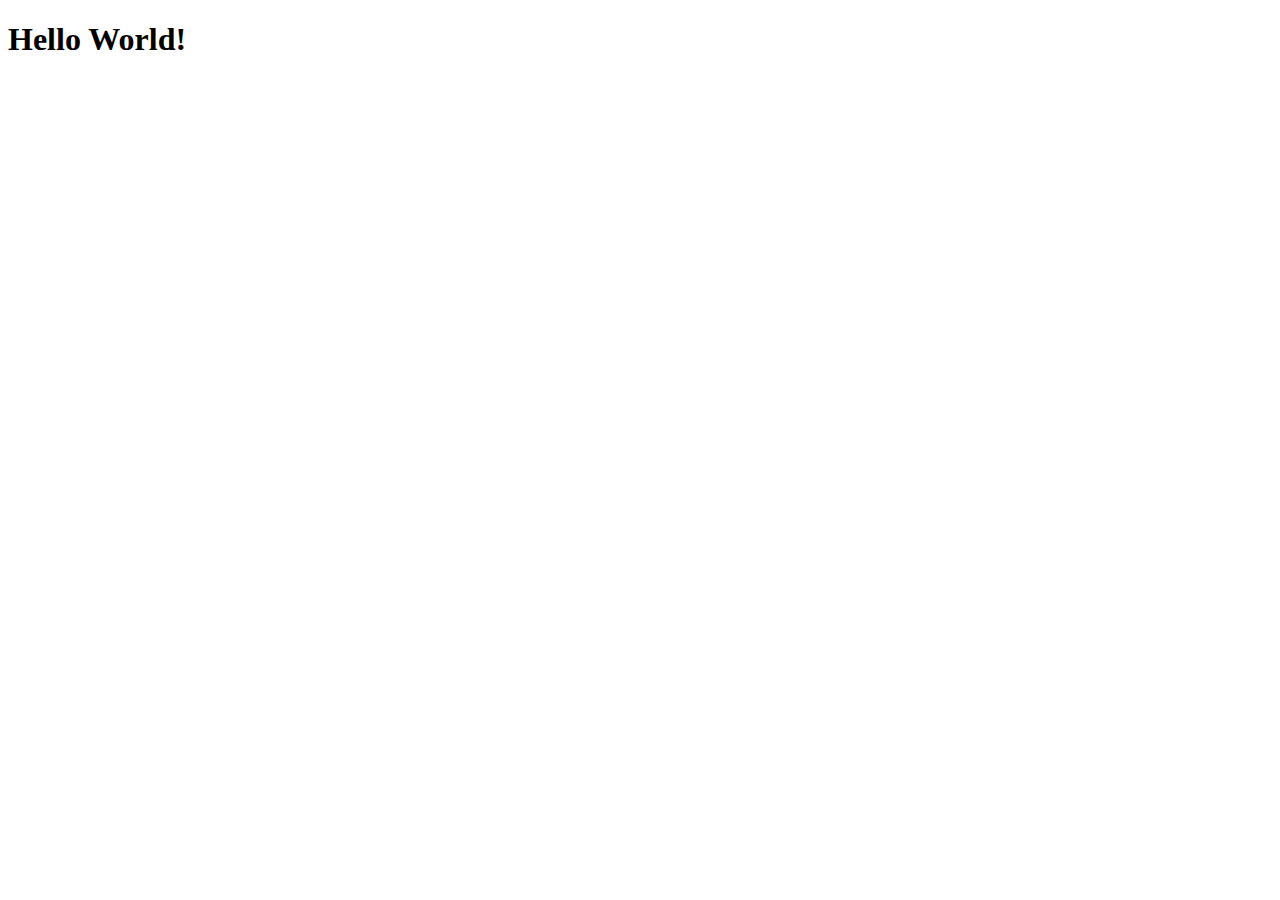
==== ProyectoAppWeb/src/main/webapp/index.html @ 1d33243a "Creación Proyecto Web" ====
<!DOCTYPE html>
<html>
    <head>
        <title>Start Page</title>
        <meta http-equiv="Content-Type" content="text/html; charset=UTF-8">
    </head>
    <body>
        <h1>Hello World!</h1>
    </body>
</html>
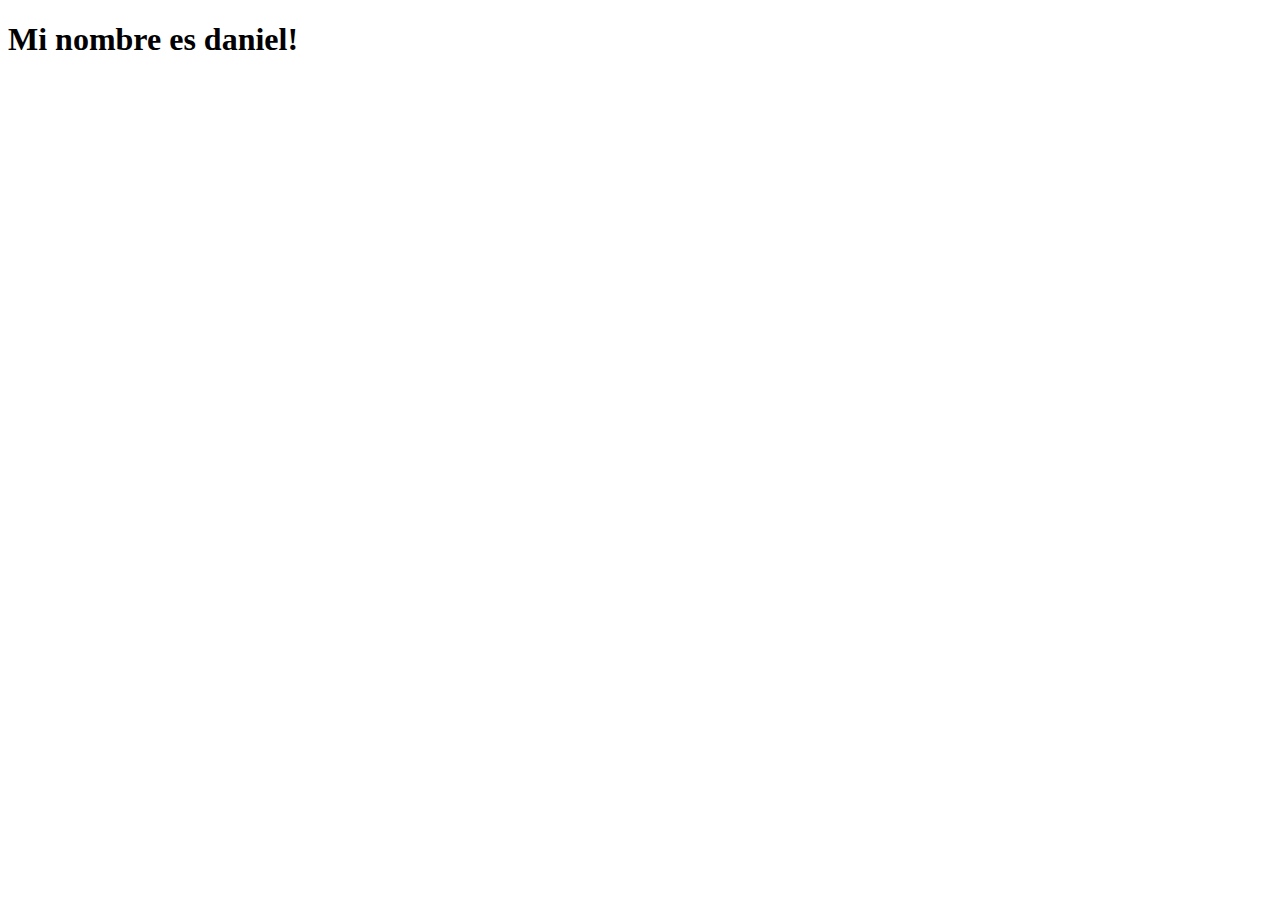
==== commit 730aa54c: "Ajustes" ====
--- a/ProyectoAppWeb/src/main/webapp/index.html
+++ b/ProyectoAppWeb/src/main/webapp/index.html
@@ -5,6 +5,6 @@
         <meta http-equiv="Content-Type" content="text/html; charset=UTF-8">
     </head>
     <body>
-        <h1>Hello World!</h1>
+        <h1>Mi nombre es daniel!</h1>
     </body>
 </html>
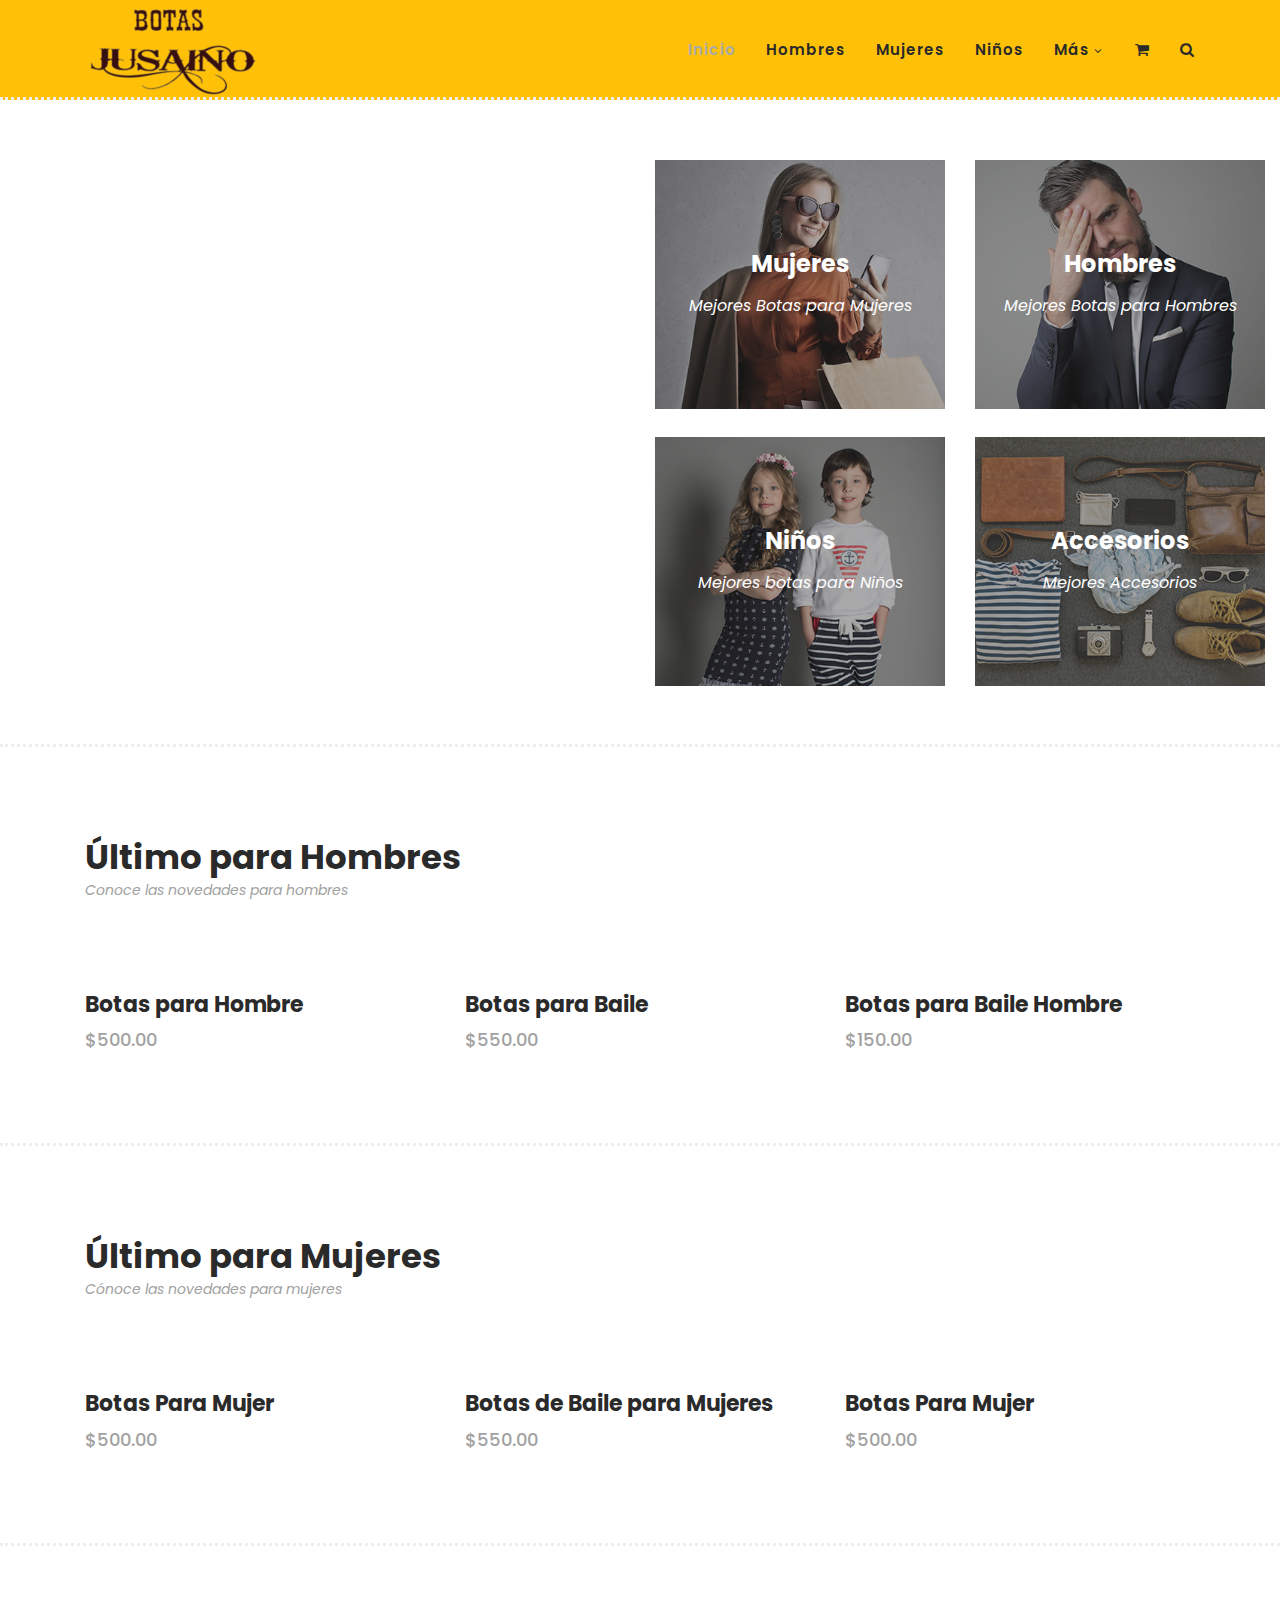
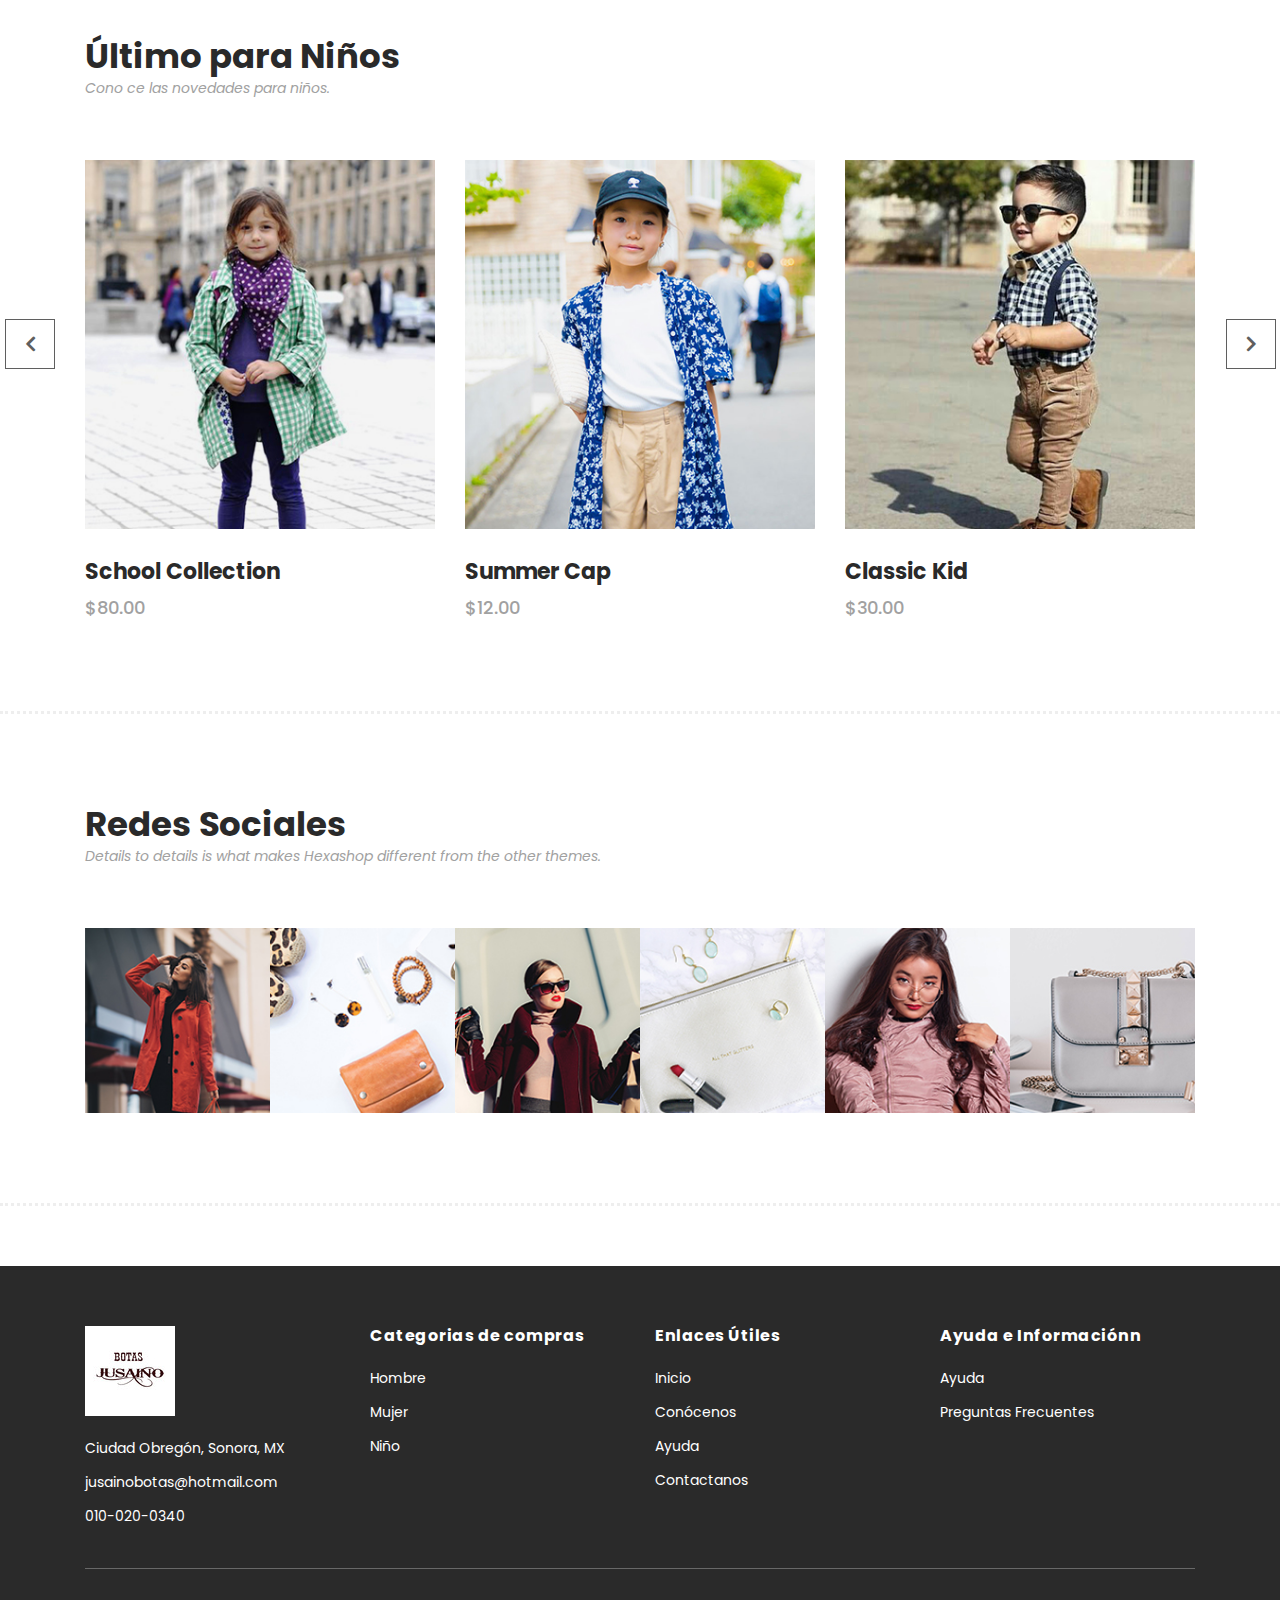
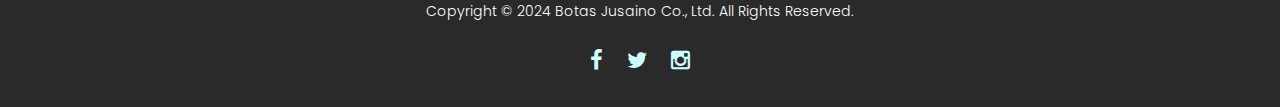
==== commit aca68183: "ajustes" ====
--- a/ProyectoAppWeb/src/main/webapp/index.html
+++ b/ProyectoAppWeb/src/main/webapp/index.html
@@ -1,10 +1,733 @@
 <!DOCTYPE html>
-<html>
-    <head>
-        <title>Start Page</title>
-        <meta http-equiv="Content-Type" content="text/html; charset=UTF-8">
+<html lang="es">
+
+  <head>
+
+    <meta charset="utf-8">
+    <meta name="viewport" content="width=device-width, initial-scale=1, shrink-to-fit=no">
+    <meta name="description" content="">
+    <meta name="author" content="">
+    <link href="https://fonts.googleapis.com/css?family=Poppins:100,200,300,400,500,600,700,800,900&display=swap" rel="stylesheet">
+
+    <title>Hexashop Ecommerce HTML CSS Template</title>
+
+
+    <!-- Additional CSS Files -->
+    <link rel="stylesheet" type="text/css" href="assets/css/bootstrap.min.css">
+
+    <link rel="stylesheet" type="text/css" href="assets/css/font-awesome.css">
+
+    <link rel="stylesheet" href="assets/css/templatemo-hexashop.css">
+
+    <link rel="stylesheet" href="assets/css/owl-carousel.css">
+
+    <link rel="stylesheet" href="assets/css/lightbox.css">
+<!--
+
+TemplateMo 571 Hexashop
+
+https://templatemo.com/tm-571-hexashop
+
+-->
     </head>
+    
     <body>
-        <h1>Mi nombre es daniel!</h1>
-    </body>
-</html>
+    
+    <!-- ***** Preloader Start ***** -->
+    <div id="preloader">
+        <div class="jumper">
+            <div></div>
+            <div></div>
+            <div></div>
+        </div>
+    </div>  
+    <!-- ***** Preloader End ***** -->
+    
+    
+    <!-- ***** Header Area Start ***** -->
+    <header class="header-area header-sticky bg-warning">
+        <div class="container">
+            <div class="row">
+                <div class="col-12">
+                    <nav class="main-nav">
+                        
+                        <!-- ***** Logo Start ***** -->
+                        <a href="index.html" class="logo">
+                            <img src="assets/images/logo BotasJusaino.png" alt=""/>
+                        </a>
+                        <!-- ***** Logo End ***** -->
+                        <!-- ***** Menu Start ***** -->
+                        <ul class="nav">
+                            <li class="scroll-to-section"><a href="#top" class="active">Inicio</a></li>
+                            <li class="scroll-to-section"><a href="#men">Hombres</a></li>
+                            <li class="scroll-to-section"><a href="#women">Mujeres</a></li>
+                            <li class="scroll-to-section"><a href="#kids">Niños</a></li>
+                            
+                            <li class="submenu">
+                                <a href="javascript:;">Más</a>
+                                <ul>
+                                    <li><a href="about.html">Conócenos</a></li>
+                                    <li><a href="products.html">Productos</a></li>
+                                    <!--<li><a href="single-product.html">Producto a Detalle</a></li>-->
+                                    <li><a href="contact.html">Contáctanos</a></li>
+                                </ul>
+                            </li>
+
+                            <!--
+                            <li class="submenu">
+                                <a href="javascript:;">Features</a>
+                                <ul>
+                                    <li><a href="#">Features Page 1</a></li>
+                                    <li><a href="#">Features Page 2</a></li>
+                                    <li><a href="#">Features Page 3</a></li>
+                                    <li><a rel="nofollow" href="https://templatemo.com/page/4" target="_blank">Template Page 4</a></li>
+                                </ul>
+                            </li>
+
+
+                            <li class="scroll-to-section"><a href="#explore">Explore</a></li>
+
+                        -->
+                            <li><a href="#"><i class="fa fa-shopping-cart" aria-hidden="true"></i></a></li>
+                            
+                            <li><a href="#"><i class="fa fa-search" aria-hidden="true"></i></a></li>
+                        </ul>        
+                        <a class='menu-trigger'>
+                            <span>Menu</span>
+                        </a>
+                        <!-- ***** Menu End ***** -->
+                    </nav>
+                </div>
+            </div>
+        </div>
+    </header>
+    <!-- ***** Header Area End ***** -->
+
+    <!-- ***** Main Banner Area Start ***** -->
+    <div class="main-banner" id="top">
+        <div class="container-fluid">
+            <div class="row">
+                <div class="col-lg-6">
+                    <div class="left-content">
+                        <div class="thumb">
+                            <div class="inner-content">
+                                <h4>Somos Botas Jusaino</h4>
+                                <span>Calidad Artesanal</span>
+                                <div class="main-border-button">
+                                    <a href="#">¡Compra ya!</a>
+                                </div>
+                            </div>
+                            <img src="/public_html/assets/images/coverBotasJusaino.jpg" alt="">
+                        </div>
+                    </div>
+                </div>
+                <div class="col-lg-6">
+                    <div class="right-content">
+                        <div class="row">
+                            <div class="col-lg-6">
+                                <div class="right-first-image">
+                                    <div class="thumb">
+                                        <div class="inner-content">
+                                            <h4>Mujeres</h4>
+                                            <span>Mejores Botas para Mujeres</span>
+                                        </div>
+                                        <div class="hover-content">
+                                            <div class="inner">
+                                                <h4>Mujeres</h4>
+                                                <p>Diseños cómodos y originales</p>
+                                                <div class="main-border-button">
+                                                    <a href="#">Descubre Más</a>
+                                                </div>
+                                            </div>
+                                        </div>
+                                        <img src="assets/images/baner-right-image-01.jpg">
+                                    </div>
+                                </div>
+                            </div>
+                            <div class="col-lg-6">
+                                <div class="right-first-image">
+                                    <div class="thumb">
+                                        <div class="inner-content">
+                                            <h4>Hombres</h4>
+                                            <span>Mejores Botas para Hombres</span>
+                                        </div>
+                                        <div class="hover-content">
+                                            <div class="inner">
+                                                <h4>Hombre</h4>
+                                                <p>Diseños Clasicos de alta calidad</p>
+                                                <div class="main-border-button">
+                                                    <a href="#">Descubre Más</a>
+                                                </div>
+                                            </div>
+                                        </div>
+                                        <img src="assets/images/baner-right-image-02.jpg">
+                                    </div>
+                                </div>
+                            </div>
+                            <div class="col-lg-6">
+                                <div class="right-first-image">
+                                    <div class="thumb">
+                                        <div class="inner-content">
+                                            <h4>Niños</h4>
+                                            <span>Mejores botas para Niños</span>
+                                        </div>
+                                        <div class="hover-content">
+                                            <div class="inner">
+                                                <h4>Niños</h4>
+                                                <p>Diseños para todos</p>
+                                                <div class="main-border-button">
+                                                    <a href="#">Descubre Más</a>
+                                                </div>
+                                            </div>
+                                        </div>
+                                        <img src="assets/images/baner-right-image-03.jpg">
+                                    </div>
+                                </div>
+                            </div>
+                            <div class="col-lg-6">
+                                <div class="right-first-image">
+                                    <div class="thumb">
+                                        <div class="inner-content">
+                                            <h4>Accesorios</h4>
+                                            <span>Mejores Accesorios</span>
+                                        </div>
+                                        <div class="hover-content">
+                                            <div class="inner">
+                                                <h4>Accesorios</h4>
+                                                <p>Accesorios con la mas alta calidad de cuero</p>
+                                                <div class="main-border-button">
+                                                    <a href="#">Descubre Más</a>
+                                                </div>
+                                            </div>
+                                        </div>
+                                        <img src="assets/images/baner-right-image-04.jpg">
+                                    </div>
+                                </div>
+                            </div>
+                        </div>
+                    </div>
+                </div>
+            </div>
+        </div>
+    </div>
+    <!-- ***** Main Banner Area End ***** -->
+
+    <!-- ***** Men Area Starts ***** -->
+    <section class="section" id="men">
+        <div class="container">
+            <div class="row">
+                <div class="col-lg-6">
+                    <div class="section-heading">
+                        <h2>Último para Hombres</h2>
+                        <span>Conoce las novedades para hombres</span>
+                    </div>
+                </div>
+            </div>
+        </div>
+        <div class="container">
+            <div class="row">
+                <div class="col-lg-12">
+                    <div class="men-item-carousel">
+                        <div class="owl-men-item owl-carousel">
+                            <div class="item">
+                                <div class="thumb">
+                                    <div class="hover-content">
+                                        <ul>
+                                            <li><a href="single-product.html"><i class="fa fa-eye"></i></a></li>
+                                            <li><a href="single-product.html"><i class="fa fa-star"></i></a></li>
+                                            <li><a href="single-product.html"><i class="fa fa-shopping-cart"></i></a></li>
+                                        </ul>
+                                    </div>
+                                    <img src="/public_html/assets/images/botas01.jpg" alt="">
+                                </div>
+                                <div class="down-content">
+                                    <h4>Botas para Hombre</h4>
+                                    <span>$500.00</span>
+                                    <ul class="stars">
+                                </div>
+                            </div>
+                            <div class="item">
+                                <div class="thumb">
+                                    <div class="hover-content">
+                                        <ul>
+                                            <li><a href="single-product.html"><i class="fa fa-eye"></i></a></li>
+                                            <li><a href="single-product.html"><i class="fa fa-star"></i></a></li>
+                                            <li><a href="single-product.html"><i class="fa fa-shopping-cart"></i></a></li>
+                                        </ul>
+                                    </div>
+                                    <img src="/public_html/assets/images/botas02.jpg" alt="">
+                                </div>
+                                <div class="down-content">
+                                    <h4>Botas para Baile</h4>
+                                    <span>$550.00</span>
+
+                                </div>
+                            </div>
+                            <div class="item">
+                                <div class="thumb">
+                                    <div class="hover-content">
+                                        <ul>
+                                            <li><a href="single-product.html"><i class="fa fa-eye"></i></a></li>
+                                            <li><a href="single-product.html"><i class="fa fa-star"></i></a></li>
+                                            <li><a href="single-product.html"><i class="fa fa-shopping-cart"></i></a></li>
+                                        </ul>
+                                    </div>
+                                    <img src="/public_html/assets/images/botas03.jpg" alt="">
+                                </div>
+                                <div class="down-content">
+                                    <h4>Botas para Baile Hombre</h4>
+                                    <span>$150.00</span>
+                                </div>
+                            </div>
+                            <!--
+                            <div class="item">
+                                <div class="thumb">
+                                    <div class="hover-content">
+                                        <ul>
+                                            <li><a href="single-product.html"><i class="fa fa-eye"></i></a></li>
+                                            <li><a href="single-product.html"><i class="fa fa-star"></i></a></li>
+                                            <li><a href="single-product.html"><i class="fa fa-shopping-cart"></i></a></li>
+                                        </ul>
+                                    </div>
+                                    <img src="assets/images/men-01.jpg" alt="">
+                                </div>
+                                <div class="down-content">
+                                    <h4>Classic Spring</h4>
+                                    <span>$120.00</span>
+                                </div>
+                            </div>
+                        -->
+                        </div>
+                    </div>
+                </div>
+            </div>
+        </div>
+    </section>
+    <!-- ***** Men Area Ends ***** -->
+
+    <!-- ***** Women Area Starts ***** -->
+    <section class="section" id="women">
+        <div class="container">
+            <div class="row">
+                <div class="col-lg-6">
+                    <div class="section-heading">
+                        <h2>Último para Mujeres</h2>
+                        <span>Cónoce las novedades para mujeres</span>
+                    </div>
+                </div>
+            </div>
+        </div>
+        <div class="container">
+            <div class="row">
+                <div class="col-lg-12">
+                    <div class="women-item-carousel">
+                        <div class="owl-women-item owl-carousel">
+                            <div class="item">
+                                <div class="thumb">
+                                    <div class="hover-content">
+                                        <ul>
+                                            <li><a href="single-product.html"><i class="fa fa-eye"></i></a></li>
+                                            <li><a href="single-product.html"><i class="fa fa-star"></i></a></li>
+                                            <li><a href="single-product.html"><i class="fa fa-shopping-cart"></i></a></li>
+                                        </ul>
+                                    </div>
+                                    <img src="/public_html/assets/images/botas05.jpg" alt="">
+                                </div>
+                                <div class="down-content">
+                                    <h4>Botas Para Mujer</h4>
+                                    <span>$500.00</span>
+                                </div>
+                            </div>
+                            <div class="item">
+                                <div class="thumb">
+                                    <div class="hover-content">
+                                        <ul>
+                                            <li><a href="single-product.html"><i class="fa fa-eye"></i></a></li>
+                                            <li><a href="single-product.html"><i class="fa fa-star"></i></a></li>
+                                            <li><a href="single-product.html"><i class="fa fa-shopping-cart"></i></a></li>
+                                        </ul>
+                                    </div>
+                                    <img src="/public_html/assets/images/botas04.jpg" alt="">
+                                </div>
+                                <div class="down-content">
+                                    <h4>Botas de Baile para Mujeres</h4>
+                                    <span>$550.00</span>
+                                </div>
+                            </div>
+                            <!--
+                            <div class="item">
+                                <div class="thumb">
+                                    <div class="hover-content">
+                                        <ul>
+                                            <li><a href="single-product.html"><i class="fa fa-eye"></i></a></li>
+                                            <li><a href="single-product.html"><i class="fa fa-star"></i></a></li>
+                                            <li><a href="single-product.html"><i class="fa fa-shopping-cart"></i></a></li>
+                                        </ul>
+                                    </div>
+                                    <img src="assets/images/women-03.jpg" alt="">
+                                </div>
+                                <div class="down-content">
+                                    <h4>Spring Collection</h4>
+                                    <span>$130.00</span>
+                                </div>
+                            </div>
+                        -->
+                        <!--
+                            <div class="item">
+                                <div class="thumb">
+                                    <div class="hover-content">
+                                        <ul>
+                                            <li><a href="single-product.html"><i class="fa fa-eye"></i></a></li>
+                                            <li><a href="single-product.html"><i class="fa fa-star"></i></a></li>
+                                            <li><a href="single-product.html"><i class="fa fa-shopping-cart"></i></a></li>
+                                        </ul>
+                                    </div>
+                                    <img src="assets/images/women-01.jpg" alt="">
+                                </div>
+                                <div class="down-content">
+                                    <h4>Classic Spring</h4>
+                                    <span>$120.00</span>
+                                </div>
+                            </div>
+                        </div>
+                    -->
+                    </div>
+                </div>
+            </div>
+        </div>
+    </section>
+    <!-- ***** Women Area Ends ***** -->
+
+    <!-- ***** Kids Area Starts ***** -->
+    <section class="section" id="kids">
+        <div class="container">
+            <div class="row">
+                <div class="col-lg-6">
+                    <div class="section-heading">
+                        <h2>Último para Niños</h2>
+                        <span>Cono ce las novedades para niños.</span>
+                    </div>
+                </div>
+            </div>
+        </div>
+        <div class="container">
+            <div class="row">
+                <div class="col-lg-12">
+                    <div class="kid-item-carousel">
+                        <div class="owl-kid-item owl-carousel">
+                            <div class="item">
+                                <div class="thumb">
+                                    <div class="hover-content">
+                                        <ul>
+                                            <li><a href="single-product.html"><i class="fa fa-eye"></i></a></li>
+                                            <li><a href="single-product.html"><i class="fa fa-star"></i></a></li>
+                                            <li><a href="single-product.html"><i class="fa fa-shopping-cart"></i></a></li>
+                                        </ul>
+                                    </div>
+                                    <img src="assets/images/kid-01.jpg" alt="">
+                                </div>
+                                <div class="down-content">
+                                    <h4>School Collection</h4>
+                                    <span>$80.00</span>
+                                </div>
+                            </div>
+                            <div class="item">
+                                <div class="thumb">
+                                    <div class="hover-content">
+                                        <ul>
+                                            <li><a href="single-product.html"><i class="fa fa-eye"></i></a></li>
+                                            <li><a href="single-product.html"><i class="fa fa-star"></i></a></li>
+                                            <li><a href="single-product.html"><i class="fa fa-shopping-cart"></i></a></li>
+                                        </ul>
+                                    </div>
+                                    <img src="assets/images/kid-02.jpg" alt="">
+                                </div>
+                                <div class="down-content">
+                                    <h4>Summer Cap</h4>
+                                    <span>$12.00</span>
+                                </div>
+                            </div>
+                            <div class="item">
+                                <div class="thumb">
+                                    <div class="hover-content">
+                                        <ul>
+                                            <li><a href="single-product.html"><i class="fa fa-eye"></i></a></li>
+                                            <li><a href="single-product.html"><i class="fa fa-star"></i></a></li>
+                                            <li><a href="single-product.html"><i class="fa fa-shopping-cart"></i></a></li>
+                                        </ul>
+                                    </div>
+                                    <img src="assets/images/kid-03.jpg" alt="">
+                                </div>
+                                <div class="down-content">
+                                    <h4>Classic Kid</h4>
+                                    <span>$30.00</span>
+                                </div>
+                            </div>
+                            <div class="item">
+                                <div class="thumb">
+                                    <div class="hover-content">
+                                        <ul>
+                                            <li><a href="single-product.html"><i class="fa fa-eye"></i></a></li>
+                                            <li><a href="single-product.html"><i class="fa fa-star"></i></a></li>
+                                            <li><a href="single-product.html"><i class="fa fa-shopping-cart"></i></a></li>
+                                        </ul>
+                                    </div>
+                                    <img src="assets/images/kid-01.jpg" alt="">
+                                </div>
+                                <div class="down-content">
+                                    <h4>Classic Spring</h4>
+                                    <span>$120.00</span>
+                                </div>
+                            </div>
+                        </div>
+                    </div>
+                </div>
+            </div>
+        </div>
+    </section>
+    <!-- ***** Kids Area Ends ***** -->
+
+    <!-- ***** Explore Area Starts *****
+    <section class="section" id="explore">
+        <div class="container">
+            <div class="row">
+                <div class="col-lg-6">
+                    <div class="left-content">
+                        <h2>Explore Our Products</h2>
+                        <span>You are allowed to use this HexaShop HTML CSS template. You can feel free to modify or edit this layout. You can convert this template as any kind of ecommerce CMS theme as you wish.</span>
+                        <div class="quote">
+                            <i class="fa fa-quote-left"></i><p>You are not allowed to redistribute this template ZIP file on any other website.</p>
+                        </div>
+                        <p>There are 5 pages included in this HexaShop Template and we are providing it to you for absolutely free of charge at our TemplateMo website. There are web development costs for us.</p>
+                        <p>If this template is beneficial for your website or business, please kindly <a rel="nofollow" href="https://paypal.me/templatemo" target="_blank">support us</a> a little via PayPal. Please also tell your friends about our great website. Thank you.</p>
+                        <div class="main-border-button">
+                            <a href="products.html">Discover More</a>
+                        </div>
+                    </div>
+                </div>
+                <div class="col-lg-6">
+                    <div class="right-content">
+                        <div class="row">
+                            <div class="col-lg-6">
+                                <div class="leather">
+                                    <h4>Leather Bags</h4>
+                                    <span>Latest Collection</span>
+                                </div>
+                            </div>
+                            <div class="col-lg-6">
+                                <div class="first-image">
+                                    <img src="assets/images/explore-image-01.jpg" alt="">
+                                </div>
+                            </div>
+                            <div class="col-lg-6">
+                                <div class="second-image">
+                                    <img src="assets/images/explore-image-02.jpg" alt="">
+                                </div>
+                            </div>
+                            <div class="col-lg-6">
+                                <div class="types">
+                                    <h4>Different Types</h4>
+                                    <span>Over 304 Products</span>
+                                </div>
+                            </div>
+                        </div>
+                    </div>
+                </div>
+            </div>
+        </div>
+    </section>
+    ***** Explore Area Ends ***** -->
+
+    <!-- ***** Social Area Starts ***** -->
+    <section class="section" id="social">
+        <div class="container">
+            <div class="row">
+                <div class="col-lg-12">
+                    <div class="section-heading">
+                        <h2>Redes Sociales</h2>
+                        <span>Details to details is what makes Hexashop different from the other themes.</span>
+                    </div>
+                </div>
+            </div>
+        </div>
+        <div class="container">
+            <div class="row images">
+                <div class="col-2">
+                    <div class="thumb">
+                        <div class="icon">
+                            <a href="http://instagram.com">
+                                <h6>Fashion</h6>
+                                <i class="fa fa-instagram"></i>
+                            </a>
+                        </div>
+                        <img src="assets/images/instagram-01.jpg" alt="">
+                    </div>
+                </div>
+                <div class="col-2">
+                    <div class="thumb">
+                        <div class="icon">
+                            <a href="http://instagram.com">
+                                <h6>New</h6>
+                                <i class="fa fa-instagram"></i>
+                            </a>
+                        </div>
+                        <img src="assets/images/instagram-02.jpg" alt="">
+                    </div>
+                </div>
+                <div class="col-2">
+                    <div class="thumb">
+                        <div class="icon">
+                            <a href="http://instagram.com">
+                                <h6>Brand</h6>
+                                <i class="fa fa-instagram"></i>
+                            </a>
+                        </div>
+                        <img src="assets/images/instagram-03.jpg" alt="">
+                    </div>
+                </div>
+                <div class="col-2">
+                    <div class="thumb">
+                        <div class="icon">
+                            <a href="http://instagram.com">
+                                <h6>Makeup</h6>
+                                <i class="fa fa-instagram"></i>
+                            </a>
+                        </div>
+                        <img src="assets/images/instagram-04.jpg" alt="">
+                    </div>
+                </div>
+                <div class="col-2">
+                    <div class="thumb">
+                        <div class="icon">
+                            <a href="http://instagram.com">
+                                <h6>Leather</h6>
+                                <i class="fa fa-instagram"></i>
+                            </a>
+                        </div>
+                        <img src="assets/images/instagram-05.jpg" alt="">
+                    </div>
+                </div>
+                <div class="col-2">
+                    <div class="thumb">
+                        <div class="icon">
+                            <a href="http://instagram.com">
+                                <h6>Bag</h6>
+                                <i class="fa fa-instagram"></i>
+                            </a>
+                        </div>
+                        <img src="assets/images/instagram-06.jpg" alt="">
+                    </div>
+                </div>
+            </div>
+        </div>
+    </section>
+    <!-- ***** Social Area Ends ***** -->
+
+    
+    <!-- ***** Footer Start ***** -->
+    <footer>
+        <div class="container">
+            <div class="row">
+                <div class="col-lg-3">
+                    <div class="first-item">
+                        <div class="logo">
+                            <img src="assets/images/logoBaseBotasJusaino.jpg" alt=""/>
+                        </div>
+                        <ul>
+                            <li><a href="#">Ciudad Obregón, Sonora, MX</a></li>
+                            <li><a href="#">jusainobotas@hotmail.com</a></li>
+                            <li><a href="#">010-020-0340</a></li>
+                        </ul>
+                    </div>
+                </div>
+                <div class="col-lg-3">
+                    <h4>Categorias de compras</h4>
+                    <ul>
+                        <li><a href="#">Hombre</a></li>
+                        <li><a href="#">Mujer</a></li>
+                        <li><a href="#">Niño</a></li>
+                    </ul>
+                </div>
+                <div class="col-lg-3">
+                    <h4>Enlaces Útiles</h4>
+                    <ul>
+                        <li><a href="#">Inicio</a></li>
+                        <li><a href="#">Conócenos</a></li>
+                        <li><a href="#">Ayuda</a></li>
+                        <li><a href="#">Contactanos</a></li>
+                    </ul>
+                </div>
+                <div class="col-lg-3">
+                    <h4>Ayuda e Informaciónn</h4>
+                    <ul>
+                        <li><a href="#">Ayuda</a></li>
+                        <li><a href="#">Preguntas Frecuentes</a></li>
+
+                    <!-- 
+                        <li><a href="#">Shipping</a></li>
+                        <li><a href="#">Tracking ID</a></li>
+                    -->
+                    </ul>
+                </div>
+                <div class="col-lg-12">
+                    <div class="under-footer">
+                        <p>Copyright © 2024 Botas Jusaino Co., Ltd. All Rights Reserved. 
+                        
+                            
+                        <!--
+                        <br>Design: <a href="https://templatemo.com" target="_parent" title="free css templates">TemplateMo</a></p>
+                        -->
+                        <ul>
+                            <li><a href="#"><i class="fa fa-facebook"></i></a></li>
+                            <li><a href="#"><i class="fa fa-twitter"></i></a></li>
+                            <li><a href="#"><i class="fa fa-instagram"></i></a></li>
+                        </ul>
+                    </div>
+                </div>
+            </div>
+        </div>
+    </footer>
+    
+
+    <!-- jQuery -->
+    <script src="assets/js/jquery-2.1.0.min.js"></script>
+
+    <!-- Bootstrap -->
+    <script src="assets/js/popper.js"></script>
+    <script src="assets/js/bootstrap.min.js"></script>
+
+    <!-- Plugins -->
+    <script src="assets/js/owl-carousel.js"></script>
+    <script src="assets/js/accordions.js"></script>
+    <script src="assets/js/datepicker.js"></script>
+    <script src="assets/js/scrollreveal.min.js"></script>
+    <script src="assets/js/waypoints.min.js"></script>
+    <script src="assets/js/jquery.counterup.min.js"></script>
+    <script src="assets/js/imgfix.min.js"></script> 
+    <script src="assets/js/slick.js"></script> 
+    <script src="assets/js/lightbox.js"></script> 
+    <script src="assets/js/isotope.js"></script> 
+    
+    <!-- Global Init -->
+    <script src="assets/js/custom.js"></script>
+
+    <script>
+
+        $(function() {
+            var selectedClass = "";
+            $("p").click(function(){
+            selectedClass = $(this).attr("data-rel");
+            $("#portfolio").fadeTo(50, 0.1);
+                $("#portfolio div").not("."+selectedClass).fadeOut();
+            setTimeout(function() {
+              $("."+selectedClass).fadeIn();
+              $("#portfolio").fadeTo(50, 1);
+            }, 500);
+                
+            });
+        });
+
+    </script>
+
+  </body>
+</html>--- a/ProyectoAppWeb/src/main/webapp/assets/css/templatemo-hexashop.css
+++ b/ProyectoAppWeb/src/main/webapp/assets/css/templatemo-hexashop.css
@@ -0,0 +1,2379 @@
+/*
+
+TemplateMo 571 Hexashop
+
+https://templatemo.com/tm-571-hexashop
+
+*/
+
+/* ---------------------------------------------
+Table of contents
+------------------------------------------------
+01. font & reset css
+02. reset
+03. global styles
+04. header
+05. banner
+06. features
+07. testimonials
+08. contact
+09. footer
+10. preloader
+11. search
+12. portfolio
+
+--------------------------------------------- */
+/* 
+---------------------------------------------
+font & reset css
+--------------------------------------------- 
+*/
+@import url("https://fonts.googleapis.com/css?family=Poppins:100,200,300,400,500,600,700,800,900");
+/* 
+---------------------------------------------
+reset
+--------------------------------------------- 
+*/
+html, body, div, span, applet, object, iframe, h1, h2, h3, h4, h5, h6, p, blockquote, div
+pre, a, abbr, acronym, address, big, cite, code, del, dfn, em, font, img, ins, kbd, q,
+s, samp, small, strike, strong, sub, sup, tt, var, b, u, i, center, dl, dt, dd, ol, ul, li,
+figure, header, nav, section, article, aside, footer, figcaption {
+  margin: 0;
+  padding: 0;
+  border: 0;
+  outline: 0;
+}
+
+.clearfix:after {
+  content: ".";
+  display: block;
+  clear: both;
+  visibility: hidden;
+  line-height: 0;
+  height: 0;
+}
+
+.clearfix {
+  display: inline-block;
+}
+
+html[xmlns] .clearfix {
+  display: block;
+}
+
+* html .clearfix {
+  height: 1%;
+}
+
+ul, li {
+  padding: 0;
+  margin: 0;
+  list-style: none;
+}
+
+header, nav, section, article, aside, footer, hgroup {
+  display: block;
+}
+
+* {
+  box-sizing: border-box;
+}
+
+html, body {
+  font-family: 'Poppins', sans-serif;
+  font-weight: 400;
+  background-color: #fff;
+  font-size: 16px;
+  -ms-text-size-adjust: 100%;
+  -webkit-font-smoothing: antialiased;
+  -moz-osx-font-smoothing: grayscale;
+}
+
+a {
+  text-decoration: none !important;
+}
+
+h1, h2, h3, h4, h5, h6 {
+  margin-top: 0px;
+  margin-bottom: 0px;
+}
+
+ul {
+  margin-bottom: 0px;
+}
+
+p {
+  font-size: 14px;
+  line-height: 25px;
+  color: #2a2a2a;
+}
+
+/* 
+---------------------------------------------
+global styles
+--------------------------------------------- 
+*/
+html,
+body {
+  background: #fff;
+  font-family: 'Poppins', sans-serif;
+}
+
+::selection {
+  background: #2a2a2a;
+  color: #fff;
+}
+
+::-moz-selection {
+  background: #2a2a2a;
+  color: #fff;
+}
+
+@media (max-width: 991px) {
+  html, body {
+    overflow-x: hidden;
+  }
+  .mobile-top-fix {
+    margin-top: 30px;
+    margin-bottom: 0px;
+  }
+  .mobile-bottom-fix {
+    margin-bottom: 30px;
+  }
+  .mobile-bottom-fix-big {
+    margin-bottom: 60px;
+  }
+}
+
+.main-border-button a {
+  font-size: 13px;
+  color: #fff;
+  border: 1px solid #fff;
+  padding: 12px 25px;
+  display: inline-block;
+  font-weight: 500;
+  transition: all .3s;
+}
+
+.main-border-button a:hover {
+  background-color: #fff;
+  color: #2a2a2a;
+}
+
+.main-white-button a {
+  font-size: 13px;
+  color: #2a2a2a;
+  background-color: #fff;
+  padding: 12px 25px;
+  display: inline-block;
+  border-radius: 3px;
+  font-weight: 600;
+  transition: all .3s;
+}
+
+.main-white-button a:hover {
+  opacity: 0.9;
+}
+
+.main-text-button a {
+  font-size: 13px;
+  color: #fff;
+  font-weight: 600;
+  transition: all .3s;
+}
+
+.main-text-button a:hover {
+  opacity: 0.9;
+}
+
+.section-heading h2 {
+  font-size: 34px;
+  font-weight: 700;
+  color: #2a2a2a;
+}
+
+.section-heading span {
+  font-size: 14px;
+  color: #a1a1a1;
+  font-style: italic;
+  font-weight: 400;
+}
+
+
+
+/* 
+---------------------------------------------
+header
+--------------------------------------------- 
+*/
+
+.background-header {
+  border-bottom: none !important;
+  background-color: #fff;
+  height: 80px!important;
+  position: fixed!important;
+  top: 0px;
+  left: 0px;
+  right: 0px;
+  box-shadow: 0px 0px 10px rgba(0,0,0,0.15)!important;
+}
+
+.background-header .logo,
+.background-header .main-nav .nav li a {
+  color: #1e1e1e!important;
+}
+
+.background-header .main-nav .nav li:hover a {
+  color: #2a2a2a!important;
+}
+
+.background-header .nav li a.active {
+  color: #2a2a2a!important;
+}
+
+.header-area {
+  border-bottom: 3px dotted #eee;
+  box-shadow: none;
+  background-color: #fff;
+  position: absolute;
+  top: 0px;
+  left: 0px;
+  right: 0px;
+  z-index: 100;
+  height: 100px;
+  -webkit-transition: all .5s ease 0s;
+  -moz-transition: all .5s ease 0s;
+  -o-transition: all .5s ease 0s;
+  transition: all .5s ease 0s;
+}
+
+.header-area .main-nav {
+  min-height: 80px;
+  background: transparent;
+}
+
+.header-area .main-nav .logo {
+  line-height: 100px;
+  color: #fff;
+  font-size: 28px;
+  font-weight: 700;
+  text-transform: uppercase;
+  letter-spacing: 2px;
+  float: left;
+  -webkit-transition: all 0.3s ease 0s;
+  -moz-transition: all 0.3s ease 0s;
+  -o-transition: all 0.3s ease 0s;
+  transition: all 0.3s ease 0s;
+}
+
+.background-header .main-nav .logo {
+  line-height: 75px;
+}
+
+.background-header .nav {
+  margin-top: 20px !important;
+}
+
+.header-area .main-nav .nav {
+  float: right;
+  margin-top: 30px;
+  margin-right: 0px;
+  background-color: transparent;
+  -webkit-transition: all 0.3s ease 0s;
+  -moz-transition: all 0.3s ease 0s;
+  -o-transition: all 0.3s ease 0s;
+  transition: all 0.3s ease 0s;
+  position: relative;
+  z-index: 999;
+}
+
+.header-area .main-nav .nav li {
+  padding-left: 15px;
+  padding-right: 15px;
+}
+
+.header-area .main-nav .nav li:last-child {
+  padding-right: 0px;
+}
+
+.header-area .main-nav .nav li a {
+  display: block;
+  font-weight: 600;
+  font-size: 15px;
+  color: #2a2a2a;
+  text-transform: capitalize;
+  -webkit-transition: all 0.3s ease 0s;
+  -moz-transition: all 0.3s ease 0s;
+  -o-transition: all 0.3s ease 0s;
+  transition: all 0.3s ease 0s;
+  height: 40px;
+  line-height: 40px;
+  border: transparent;
+  letter-spacing: 1px;
+}
+
+.header-area .main-nav .nav li a {
+  color: #2a2a2a;
+}
+
+.header-area .main-nav .nav li:hover a,
+.header-area .main-nav .nav li a.active {
+  color: #aaa!important;
+}
+
+.background-header .main-nav .nav li:hover a,
+.background-header .main-nav .nav li a.active {
+  color: #aaa!important;
+  opacity: 1;
+}
+
+.header-area .main-nav .nav li.submenu {
+  position: relative;
+  padding-right: 30px;
+}
+
+.header-area .main-nav .nav li.submenu:after {
+  font-family: FontAwesome;
+  content: "\f107";
+  font-size: 12px;
+  color: #2a2a2a;
+  position: absolute;
+  right: 18px;
+  top: 12px;
+}
+
+.background-header .main-nav .nav li.submenu:after {
+  color: #2a2a2a;
+}
+
+.header-area .main-nav .nav li.submenu ul {
+  position: absolute;
+  width: 200px;
+  box-shadow: 0 2px 28px 0 rgba(0, 0, 0, 0.06);
+  overflow: hidden;
+  top: 50px;
+  opacity: 0;
+  transform: translateY(+2em);
+  visibility: hidden;
+  z-index: -1;
+  transition: all 0.3s ease-in-out 0s, visibility 0s linear 0.3s, z-index 0s linear 0.01s;
+}
+
+.header-area .main-nav .nav li.submenu ul li {
+  margin-left: 0px;
+  padding-left: 0px;
+  padding-right: 0px;
+}
+
+.header-area .main-nav .nav li.submenu ul li a {
+  opacity: 1;
+  display: block;
+  background: #f7f7f7;
+  color: #2a2a2a!important;
+  padding-left: 20px;
+  height: 40px;
+  line-height: 40px;
+  -webkit-transition: all 0.3s ease 0s;
+  -moz-transition: all 0.3s ease 0s;
+  -o-transition: all 0.3s ease 0s;
+  transition: all 0.3s ease 0s;
+  position: relative;
+  font-size: 13px;
+  font-weight: 400;
+  border-bottom: 1px solid #eee;
+}
+
+.header-area .main-nav .nav li.submenu ul li a:hover {
+  background: #fff;
+  color: #aaa!important;
+  padding-left: 25px;
+}
+
+.header-area .main-nav .nav li.submenu ul li a:hover:before {
+  width: 3px;
+}
+
+.header-area .main-nav .nav li.submenu:hover ul {
+  visibility: visible;
+  opacity: 1;
+  z-index: 1;
+  transform: translateY(0%);
+  transition-delay: 0s, 0s, 0.3s;
+}
+
+.header-area .main-nav .menu-trigger {
+  cursor: pointer;
+  display: block;
+  position: absolute;
+  top: 33px;
+  width: 32px;
+  height: 40px;
+  text-indent: -9999em;
+  z-index: 99;
+  right: 40px;
+  display: none;
+}
+
+.background-header .main-nav .menu-trigger {
+  top: 23px;
+}
+
+.header-area .main-nav .menu-trigger span,
+.header-area .main-nav .menu-trigger span:before,
+.header-area .main-nav .menu-trigger span:after {
+  -moz-transition: all 0.4s;
+  -o-transition: all 0.4s;
+  -webkit-transition: all 0.4s;
+  transition: all 0.4s;
+  background-color: #1e1e1e;
+  display: block;
+  position: absolute;
+  width: 30px;
+  height: 2px;
+  left: 0;
+}
+
+.background-header .main-nav .menu-trigger span,
+.background-header .main-nav .menu-trigger span:before,
+.background-header .main-nav .menu-trigger span:after {
+  background-color: #1e1e1e;
+}
+
+.header-area .main-nav .menu-trigger span:before,
+.header-area .main-nav .menu-trigger span:after {
+  -moz-transition: all 0.4s;
+  -o-transition: all 0.4s;
+  -webkit-transition: all 0.4s;
+  transition: all 0.4s;
+  background-color: #1e1e1e;
+  display: block;
+  position: absolute;
+  width: 30px;
+  height: 2px;
+  left: 0;
+  width: 75%;
+}
+
+.background-header .main-nav .menu-trigger span:before,
+.background-header .main-nav .menu-trigger span:after {
+  background-color: #1e1e1e;
+}
+
+.header-area .main-nav .menu-trigger span:before,
+.header-area .main-nav .menu-trigger span:after {
+  content: "";
+}
+
+.header-area .main-nav .menu-trigger span {
+  top: 16px;
+}
+
+.header-area .main-nav .menu-trigger span:before {
+  -moz-transform-origin: 33% 100%;
+  -ms-transform-origin: 33% 100%;
+  -webkit-transform-origin: 33% 100%;
+  transform-origin: 33% 100%;
+  top: -10px;
+  z-index: 10;
+}
+
+.header-area .main-nav .menu-trigger span:after {
+  -moz-transform-origin: 33% 0;
+  -ms-transform-origin: 33% 0;
+  -webkit-transform-origin: 33% 0;
+  transform-origin: 33% 0;
+  top: 10px;
+}
+
+.header-area .main-nav .menu-trigger.active span,
+.header-area .main-nav .menu-trigger.active span:before,
+.header-area .main-nav .menu-trigger.active span:after {
+  background-color: transparent;
+  width: 100%;
+}
+
+.header-area .main-nav .menu-trigger.active span:before {
+  -moz-transform: translateY(6px) translateX(1px) rotate(45deg);
+  -ms-transform: translateY(6px) translateX(1px) rotate(45deg);
+  -webkit-transform: translateY(6px) translateX(1px) rotate(45deg);
+  transform: translateY(6px) translateX(1px) rotate(45deg);
+  background-color: #1e1e1e;
+}
+
+.background-header .main-nav .menu-trigger.active span:before {
+  background-color: #1e1e1e;
+}
+
+.header-area .main-nav .menu-trigger.active span:after {
+  -moz-transform: translateY(-6px) translateX(1px) rotate(-45deg);
+  -ms-transform: translateY(-6px) translateX(1px) rotate(-45deg);
+  -webkit-transform: translateY(-6px) translateX(1px) rotate(-45deg);
+  transform: translateY(-6px) translateX(1px) rotate(-45deg);
+  background-color: #1e1e1e;
+}
+
+.background-header .main-nav .menu-trigger.active span:after {
+  background-color: #1e1e1e;
+}
+
+.header-area.header-sticky {
+  min-height: 80px;
+}
+
+.header-area .nav {
+  margin-top: 30px;
+}
+
+.header-area.header-sticky .nav li a.active {
+  color: #aaa;
+}
+
+@media (max-width: 1200px) {
+  .header-area .main-nav .nav li {
+    padding-left: 12px;
+    padding-right: 12px;
+  }
+  .header-area .main-nav:before {
+    display: none;
+  }
+}
+
+@media (max-width: 767px) {
+  .header-area .main-nav .logo {
+    color: #1e1e1e;
+  }
+  .header-area.header-sticky .nav li a:hover,
+  .header-area.header-sticky .nav li a.active {
+    color: #aaa!important;
+    opacity: 1;
+  }
+  .header-area.header-sticky .nav li.search-icon a {
+    width: 100%;
+  }
+  .header-area {
+    background-color: #f7f7f7;
+    padding: 0px 15px;
+    height: 100px;
+    box-shadow: none;
+    text-align: center;
+  }
+  .header-area .container {
+    padding: 0px;
+  }
+  .header-area .logo {
+    margin-left: 30px;
+  }
+  .header-area .menu-trigger {
+    display: block !important;
+  }
+  .header-area .main-nav {
+    overflow: hidden;
+  }
+  .header-area .main-nav .nav {
+    float: none;
+    width: 100%;
+    display: none;
+    -webkit-transition: all 0s ease 0s;
+    -moz-transition: all 0s ease 0s;
+    -o-transition: all 0s ease 0s;
+    transition: all 0s ease 0s;
+    margin-left: 0px;
+  }
+  .header-area .main-nav .nav li:first-child {
+    border-top: 1px solid #eee;
+  }
+  .header-area.header-sticky .nav {
+    margin-top: 100px !important;
+  }
+  .header-area .main-nav .nav li {
+    width: 100%;
+    background: #fff;
+    border-bottom: 1px solid #eee;
+    padding-left: 0px !important;
+    padding-right: 0px !important;
+  }
+  .header-area .main-nav .nav li a {
+    height: 50px !important;
+    line-height: 50px !important;
+    padding: 0px !important;
+    border: none !important;
+    background: #f7f7f7 !important;
+    color: #191a20 !important;
+  }
+  .header-area .main-nav .nav li a:hover {
+    background: #eee !important;
+    color: #aaa!important;
+  }
+  .header-area .main-nav .nav li.submenu ul {
+    position: relative;
+    visibility: inherit;
+    opacity: 1;
+    z-index: 1;
+    transform: translateY(0%);
+    transition-delay: 0s, 0s, 0.3s;
+    top: 0px;
+    width: 100%;
+    box-shadow: none;
+    height: 0px;
+  }
+  .header-area .main-nav .nav li.submenu ul li a {
+    font-size: 12px;
+    font-weight: 400;
+  }
+  .header-area .main-nav .nav li.submenu ul li a:hover:before {
+    width: 0px;
+  }
+  .header-area .main-nav .nav li.submenu ul.active {
+    height: auto !important;
+  }
+  .header-area .main-nav .nav li.submenu:after {
+    color: #3B566E;
+    right: 25px;
+    font-size: 14px;
+    top: 15px;
+  }
+  .header-area .main-nav .nav li.submenu:hover ul, .header-area .main-nav .nav li.submenu:focus ul {
+    height: 0px;
+  }
+}
+
+@media (min-width: 767px) {
+  .header-area .main-nav .nav {
+    display: flex !important;
+  }
+}
+
+
+/* 
+---------------------------------------------
+banner
+--------------------------------------------- 
+*/
+
+.main-banner {
+  border-bottom: 3px dotted #eee;
+  padding-top: 160px;
+  padding-bottom: 30px;
+}
+
+.main-banner .left-content .thumb img {
+  width: 100%;
+  overflow: hidden;
+}
+
+.main-banner .left-content .inner-content {
+  position: absolute;
+  left: 100px;
+  top: 50%;
+  transform: translateY(-50%);
+}
+
+.main-banner .left-content .inner-content h4 {
+  color: #fff;
+  margin-top: -10px;
+  font-size: 52px;
+  font-weight: 700;
+  margin-bottom: 20px;
+}
+
+.main-banner .left-content .inner-content span {
+  font-size: 16px;
+  color: #fff;
+  font-weight: 400;
+  font-style: italic;
+  display: block;
+  margin-bottom: 30px;
+}
+
+.main-banner .right-content .right-first-image {
+  margin-bottom: 28.5px;
+}
+
+.main-banner .right-content .right-first-image .thumb {
+  position: relative;
+  text-align: center;
+}
+
+.main-banner .right-content .right-first-image .thumb img {
+  width: 100%;
+  overflow: hidden;
+}
+
+.main-banner .right-content .right-first-image .thumb .inner-content {
+  position: absolute;
+  top: 50%;
+  transform: translateY(-50%);
+  width: 100%;
+  text-align: center;
+}
+
+.main-banner .right-content .right-first-image .thumb .inner-content h4 {
+  color: #fff;
+  font-size: 24px;
+  font-weight: 700;
+  margin-bottom: 15px;
+}
+
+.main-banner .right-content .right-first-image .thumb .inner-content span {
+  font-size: 16px;
+  color: #fff;
+  font-style: italic;
+}
+
+.main-banner .right-content .right-first-image .thumb .hover-content {
+  position: absolute;
+  top: 15px;
+  right: 15px;
+  left: 15px;
+  bottom: 15px;
+  text-align: center;
+  background-color: rgba(42,42,42,.97);
+  opacity: 0;
+  visibility: hidden;
+  transition: all 0.5s;
+}
+
+.main-banner .right-content .right-first-image .thumb:hover .hover-content {
+  opacity: 1;
+  visibility: visible;
+}
+
+.main-banner .right-content .right-first-image .thumb .hover-content .inner {
+  position: absolute;
+  top: 50%;
+  left: 50%;
+  transform: translate(-50%, -50%);
+  width: 100%;
+}
+
+.main-banner .right-content .right-first-image .thumb .hover-content h4 {
+  color: #fff;
+  font-size: 24px;
+  font-weight: 700;
+  margin-bottom: 15px;
+}
+
+.main-banner .right-content .right-first-image .thumb .hover-content p {
+  color: #fff;
+  padding: 0px 20px;
+  margin-bottom: 20px;
+}
+
+
+
+/*
+---------------------------------------------
+Men
+---------------------------------------------
+*/
+
+#men {
+  padding-top: 90px;
+  padding-bottom: 90px;
+  border-bottom: 3px dotted #eee;
+}
+
+#men .section-heading {
+  margin-bottom: 60px;
+}
+
+#men .item .down-content {
+  padding-top: 30px;
+  position: relative;
+  z-index: 3;
+  background-color: #fff;
+}
+
+#men .item .down-content h4 {
+  font-size: 22px;
+  color: #2a2a2a;
+  font-weight: 700;
+  margin-bottom: 8px;
+}
+
+#men .item .down-content span {
+  font-size: 18px;
+  color: #a1a1a1;
+  font-weight: 500;
+  display: block;
+}
+
+#men .item .down-content ul.stars {
+  position: absolute;
+  right: 0;
+  top: 30px;
+}
+
+#men .item .down-content ul.stars li {
+  display: inline;
+  font-size: 13px;
+}
+
+#men .item .thumb .hover-content {
+  position: absolute;
+  z-index: 2;
+  text-align: center;
+  bottom: -60px;
+  width: 100%;
+  opacity: 0;
+  visibility: hidden;
+  transition: all .5s;
+}
+
+#men .item .thumb:hover .hover-content {
+  bottom: 30px;
+  opacity: 1;
+  visibility: visible;
+}
+
+#men .item .thumb {
+  position: relative;
+}
+
+#men .item .thumb .hover-content ul li {
+  display: inline;
+  margin: 0px 10px;
+}
+
+#men .item .thumb .hover-content ul li a {
+  width: 50px;
+  height: 50px;
+  text-align: center;
+  line-height: 50px;
+  display: inline-block;
+  color: #2a2a2a;
+  background-color: #fff;
+}
+
+
+#men .owl-nav {
+  text-align: center;
+  position: absolute;
+  width: 100%;
+  top: 40%;
+  transform: translateY(-25px);
+}
+
+#men .owl-dots {
+  display: none;
+}
+    
+#men .owl-nav .owl-prev{
+  position: absolute;
+  left: -80px;
+  outline: none;
+}
+
+#men .owl-nav .owl-prev span,
+#men .owl-nav .owl-next span {
+  opacity: 0;
+}
+
+#men .owl-nav .owl-prev:before {
+  display: inline-block;
+  font-family: 'FontAwesome';
+  color: #2a2a2a;
+  font-size: 25px;
+  font-weight: 700;
+  content: '\f104';
+  width: 50px;
+  height: 50px;
+  background-color: transparent;
+  line-height: 48px;
+  border :1px solid #2a2a2a;
+}
+
+#men .owl-nav .owl-prev {
+  opacity: 0.75;
+  transition: all .5s;
+}
+
+#men .owl-nav .owl-prev:hover {
+  opacity: 1;
+}
+
+#men .owl-nav .owl-next {
+  opacity: 0.75;
+  transition: all .5s;
+}
+
+#men .owl-nav .owl-next:hover {
+  opacity: 1;
+}
+
+#men .owl-nav .owl-next{
+  outline: none;
+  position: absolute;
+  right: -85px;
+}
+
+#men .owl-nav .owl-next:before {
+  display: inline-block;
+  font-family: 'FontAwesome';
+  color: #2a2a2a;
+  font-size: 25px;
+  font-weight: 700;
+  content: '\f105';
+  width: 50px;
+  height: 50px;
+  background-color: transparent;
+  line-height: 48px;
+  border :1px solid #2a2a2a;
+}
+
+
+/*
+---------------------------------------------
+Women
+---------------------------------------------
+*/
+
+#women {
+  padding-top: 90px;
+  padding-bottom: 90px;
+  border-bottom: 3px dotted #eee;
+}
+
+#women .section-heading {
+  margin-bottom: 60px;
+}
+
+#women .item .down-content {
+  padding-top: 30px;
+  position: relative;
+  z-index: 3;
+  background-color: #fff;
+}
+
+#women .item .down-content h4 {
+  font-size: 22px;
+  color: #2a2a2a;
+  font-weight: 700;
+  margin-bottom: 8px;
+}
+
+#women .item .down-content span {
+  font-size: 18px;
+  color: #a1a1a1;
+  font-weight: 500;
+  display: block;
+}
+
+#women .item .down-content ul.stars {
+  position: absolute;
+  right: 0;
+  top: 30px;
+}
+
+#women .item .down-content ul.stars li {
+  display: inline;
+  font-size: 13px;
+}
+
+#women .item .thumb .hover-content {
+  position: absolute;
+  z-index: 2;
+  text-align: center;
+  bottom: -60px;
+  width: 100%;
+  opacity: 0;
+  visibility: hidden;
+  transition: all .5s;
+}
+
+#women .item .thumb:hover .hover-content {
+  bottom: 30px;
+  opacity: 1;
+  visibility: visible;
+}
+
+#women .item .thumb {
+  position: relative;
+}
+
+#women .item .thumb .hover-content ul li {
+  display: inline;
+  margin: 0px 10px;
+}
+
+#women .item .thumb .hover-content ul li a {
+  width: 50px;
+  height: 50px;
+  text-align: center;
+  line-height: 50px;
+  display: inline-block;
+  color: #2a2a2a;
+  background-color: #fff;
+}
+
+
+#women .owl-nav {
+  text-align: center;
+  position: absolute;
+  width: 100%;
+  top: 40%;
+  transform: translateY(-25px);
+}
+
+#women .owl-dots {
+  display: none;
+}
+    
+#women .owl-nav .owl-prev{
+  position: absolute;
+  left: -80px;
+  outline: none;
+}
+
+#women .owl-nav .owl-prev span,
+#women .owl-nav .owl-next span {
+  opacity: 0;
+}
+
+#women .owl-nav .owl-prev:before {
+  display: inline-block;
+  font-family: 'FontAwesome';
+  color: #2a2a2a;
+  font-size: 25px;
+  font-weight: 700;
+  content: '\f104';
+  width: 50px;
+  height: 50px;
+  background-color: transparent;
+  line-height: 48px;
+  border :1px solid #2a2a2a;
+}
+
+#women .owl-nav .owl-prev {
+  opacity: 0.75;
+  transition: all .5s;
+}
+
+#women .owl-nav .owl-prev:hover {
+  opacity: 1;
+}
+
+#women .owl-nav .owl-next {
+  opacity: 0.75;
+  transition: all .5s;
+}
+
+#women .owl-nav .owl-next:hover {
+  opacity: 1;
+}
+
+#women .owl-nav .owl-next{
+  outline: none;
+  position: absolute;
+  right: -85px;
+}
+
+#women .owl-nav .owl-next:before {
+  display: inline-block;
+  font-family: 'FontAwesome';
+  color: #2a2a2a;
+  font-size: 25px;
+  font-weight: 700;
+  content: '\f105';
+  width: 50px;
+  height: 50px;
+  background-color: transparent;
+  line-height: 48px;
+  border :1px solid #2a2a2a;
+}
+
+/*
+---------------------------------------------
+Kids
+---------------------------------------------
+*/
+
+#kids {
+  padding-top: 90px;
+  padding-bottom: 90px;
+  border-bottom: 3px dotted #eee;
+}
+
+#kids .section-heading {
+  margin-bottom: 60px;
+}
+
+#kids .item .down-content {
+  padding-top: 30px;
+  position: relative;
+  z-index: 3;
+  background-color: #fff;
+}
+
+#kids .item .down-content h4 {
+  font-size: 22px;
+  color: #2a2a2a;
+  font-weight: 700;
+  margin-bottom: 8px;
+}
+
+#kids .item .down-content span {
+  font-size: 18px;
+  color: #a1a1a1;
+  font-weight: 500;
+  display: block;
+}
+
+#kids .item .down-content ul.stars {
+  position: absolute;
+  right: 0;
+  top: 30px;
+}
+
+#kids .item .down-content ul.stars li {
+  display: inline;
+  font-size: 13px;
+}
+
+#kids .item .thumb .hover-content {
+  position: absolute;
+  z-index: 2;
+  text-align: center;
+  bottom: -60px;
+  width: 100%;
+  opacity: 0;
+  visibility: hidden;
+  transition: all .5s;
+}
+
+#kids .item .thumb:hover .hover-content {
+  bottom: 30px;
+  opacity: 1;
+  visibility: visible;
+}
+
+#kids .item .thumb {
+  position: relative;
+}
+
+#kids .item .thumb .hover-content ul li {
+  display: inline;
+  margin: 0px 10px;
+}
+
+#kids .item .thumb .hover-content ul li a {
+  width: 50px;
+  height: 50px;
+  text-align: center;
+  line-height: 50px;
+  display: inline-block;
+  color: #2a2a2a;
+  background-color: #fff;
+}
+
+
+#kids .owl-nav {
+  text-align: center;
+  position: absolute;
+  width: 100%;
+  top: 40%;
+  transform: translateY(-25px);
+}
+
+#kids .owl-dots {
+  display: none;
+}
+    
+#kids .owl-nav .owl-prev{
+  position: absolute;
+  left: -80px;
+  outline: none;
+}
+
+#kids .owl-nav .owl-prev span,
+#kids .owl-nav .owl-next span {
+  opacity: 0;
+}
+
+#kids .owl-nav .owl-prev:before {
+  display: inline-block;
+  font-family: 'FontAwesome';
+  color: #2a2a2a;
+  font-size: 25px;
+  font-weight: 700;
+  content: '\f104';
+  width: 50px;
+  height: 50px;
+  background-color: transparent;
+  line-height: 48px;
+  border :1px solid #2a2a2a;
+}
+
+#kids .owl-nav .owl-prev {
+  opacity: 0.75;
+  transition: all .5s;
+}
+
+#kids .owl-nav .owl-prev:hover {
+  opacity: 1;
+}
+
+#kids .owl-nav .owl-next {
+  opacity: 0.75;
+  transition: all .5s;
+}
+
+#kids .owl-nav .owl-next:hover {
+  opacity: 1;
+}
+
+#kids .owl-nav .owl-next{
+  outline: none;
+  position: absolute;
+  right: -85px;
+}
+
+#kids .owl-nav .owl-next:before {
+  display: inline-block;
+  font-family: 'FontAwesome';
+  color: #2a2a2a;
+  font-size: 25px;
+  font-weight: 700;
+  content: '\f105';
+  width: 50px;
+  height: 50px;
+  background-color: transparent;
+  line-height: 48px;
+  border :1px solid #2a2a2a;
+}
+
+
+/*
+---------------------------------------------
+Explore
+---------------------------------------------
+*/
+
+#explore {
+  padding-top: 90px;
+  padding-bottom: 90px;
+  border-bottom: 3px dotted #eee;
+}
+
+#explore .left-content {
+  margin-right: 30px;
+}
+
+#explore .left-content h2 {
+  font-size: 34px;
+  font-weight: 700;
+  color: #2a2a2a;
+}
+
+#explore .left-content span {
+  font-size: 14px;
+  color: #aaaaaa;
+  font-weight: 500;
+  display: block;
+  margin-top: 25px;
+}
+
+#explore .left-content .quote {
+  margin-top: 25px;
+}
+
+#explore .left-content .quote i {
+  float: left;
+  font-size: 32px;
+  margin-right: 15px;
+  margin-top: 10px;
+}
+
+#explore .left-content .quote p {
+  font-style: italic;
+  color: #2a2a2a;
+  font-weight: 500;
+}
+
+#explore .left-content p {
+  font-size: 14px;
+  color: #aaaaaa;
+  font-weight: 500;
+  display: block;
+  margin-top: 25px;
+}
+
+#explore .left-content .main-border-button a {
+  color: #2a2a2a;
+  border-color: #2a2a2a;
+  margin-top: 35px;
+}
+
+#explore .left-content .main-border-button a:hover {
+  background-color: #2a2a2a;
+  color: #fff;
+}
+
+#explore img {
+  width: 100%;
+  overflow: hidden;
+}
+
+#explore .leather {
+  margin-bottom: 30px;
+}
+
+#explore .first-image {
+  margin-bottom: 30px;
+}
+
+#explore .leather,
+#explore .types {
+  min-height: 255px;
+  background-color: #f8f8f8;
+  text-align: center;
+  width: 100%;
+}
+
+#explore .leather h4,
+#explore .types h4 {
+  font-size: 24px;
+  font-weight: 700;
+  color: #2a2a2a;
+  padding-top: 90px;
+  margin-bottom: 5px;
+}
+
+#explore .leather span,
+#explore .types span {
+  font-size: 14px;
+  font-style: italic;
+  color: #aaa;
+  font-weight: 500;
+}
+
+/* 
+---------------------------------------------
+Social
+--------------------------------------------- 
+*/
+
+#social {
+  margin-top: 90px;
+  padding-bottom: 90px;
+  border-bottom: 3px dotted #eee;
+}
+
+#social .col-2 {
+  padding-left: 0;
+  padding-right: 0;
+}
+
+#social .images {
+  margin-top: 60px;
+  padding-left: 15px;
+  padding-right: 15px;
+}
+
+#social .thumb {
+  position: relative;
+}
+
+#social .thumb .icon {
+  position: absolute;
+  bottom: 0;
+  left: 0;
+  right: 0;
+  top: 0;
+  width: 100%;
+  background-color: rgba(0,0,0,0.85);
+  opacity: 0;
+  visibility: hidden;
+  transition: all .3s;
+}
+
+#social .thumb:hover .icon {
+  opacity: 1;
+  visibility: visible;
+}
+
+#social .thumb .icon h6 {
+  color: #fff;
+  position: absolute;
+  font-size: 14px;
+  bottom: 40px;
+  font-weight: 400;
+  left: 15px;
+}
+
+#social .thumb .icon i {
+  color: #fff;
+  position: absolute;
+  bottom: 15px;
+  left: 15px;
+}
+
+#social .thumb img {
+  width: 100%;
+  overflow: hidden;
+}
+
+
+/* 
+---------------------------------------------
+Subscribe
+--------------------------------------------- 
+*/
+
+.subscribe {
+  margin-top: 90px;
+}
+
+.subscribe .section-heading {
+  margin-bottom: 30px;
+}
+
+.subscribe .section-heading h2 {
+  line-height: 55px;
+}
+
+.subscribe form input {
+  width: 100%;
+  height: 44px;
+  line-height: 44px;
+  padding: 0px 15px;
+  font-size: 14px;
+  font-style: italic;
+  font-weight: 500;
+  color: #aaa;
+  border-radius: 0px;
+  border: 1px solid #7a7a7a;
+  box-shadow: none;
+}
+
+.subscribe form input::focus {
+  border-color: #2a2a2a;
+  border-radius: 0px;
+}
+
+.subscribe form button {
+  width: 44px;
+  height: 44px;
+  display: inline-block;
+  text-align: center;
+  line-height: 44px;
+  background-color: #2a2a2a;
+  box-shadow: none;
+  border: 1px solid transparent;
+  color: #fff;
+  transition: all 0.3s;
+}
+
+.subscribe form button:hover {
+  background-color: #fff;
+  border: 1px solid #2a2a2a;
+  color: #2a2a2a;
+}
+
+.subscribe ul li {
+  margin-bottom: 30px;
+  display: block;
+}
+
+.subscribe ul li {
+  font-size: 16px;
+  font-weight: 700;
+  color: #2a2a2a;
+}
+
+.subscribe ul li span,
+.subscribe ul li span a {
+  font-size: 14px;
+  font-weight: 400;
+  color: #aaa;
+}
+
+.subscribe ul li span a:hover {
+  color: #2a2a2a;
+}
+
+
+/* 
+---------------------------------------------
+footer
+--------------------------------------------- 
+*/
+
+footer {
+  margin-top: 60px;
+  padding: 60px 0px 30px 0px;
+  background-color: #2a2a2a;
+}
+
+footer .logo {
+  margin-bottom: 20px;
+}
+
+footer ul li {
+  display: block;
+  margin-bottom: 10px;
+}
+
+footer ul li a {
+  font-size: 14px;
+  color: #fff;
+  transition: all .3s;
+}
+
+footer ul li a:hover {
+  color: #aaa;
+}
+
+footer h4 {
+  letter-spacing: 0.5px;
+  font-size: 16px;
+  color: #fff;
+  font-weight: 700;
+  margin-bottom: 20px;
+}
+
+footer .under-footer {
+  margin-top: 30px;
+  padding-top: 30px;
+  text-align: center;
+  border-top: 1px solid rgba(250,250,250,0.3);
+}
+
+footer .under-footer ul {
+  margin-top: 20px;
+}
+
+footer .under-footer ul li {
+  display: inline-block;
+  margin: 0px 10px;
+}
+
+footer .under-footer ul li a {
+  font-size: 22px;
+}
+
+footer .under-footer p {
+  color: #fff;
+  font-size: 14px;
+  font-weight: 300;
+}
+
+footer .under-footer a {
+  color: #cff;
+}
+
+footer .under-footer a:hover {
+  color: #c66;
+}
+
+
+/* 
+---------------------------------------------
+Products Page
+--------------------------------------------- 
+*/
+
+.page-heading {
+  margin-top: 160px;
+  margin-bottom: 30px;
+  background-image: url(../images/products-page-heading.jpg);
+  background-position: center center;
+  background-size: cover;
+  background-repeat: no-repeat;
+}
+
+.page-heading .inner-content {
+  padding: 150px 0px;
+  text-align: center;
+}
+
+.page-heading .inner-content h2 {
+  font-size: 52px;
+  color: #fff;
+  font-weight: 700;
+  margin-bottom: 15px;
+}
+
+.page-heading .inner-content span {
+  font-size: 16px;
+  font-weight: 500;
+  color: #fff;
+  font-style: italic;
+}
+
+#products .section-heading {
+  text-align: center;
+  margin-bottom: 60px;
+  margin-top: 80px;
+}
+
+#products .item {
+  margin-bottom: 30px;
+}
+
+#products .item .thumb img {
+  width: 100%;
+  overflow: hidden;
+}
+
+#products .item .down-content {
+  padding-top: 20px;
+  position: relative;
+  z-index: 3;
+  background-color: #fff;
+}
+
+#products .item .down-content h4 {
+  font-size: 22px;
+  color: #2a2a2a;
+  font-weight: 700;
+  margin-bottom: 8px;
+}
+
+#products .item .down-content span {
+  font-size: 18px;
+  color: #a1a1a1;
+  font-weight: 500;
+  display: block;
+}
+
+#products .item .down-content ul.stars {
+  position: absolute;
+  right: 0;
+  top: 20px;
+}
+
+#products .item .down-content ul.stars li {
+  display: inline;
+  font-size: 13px;
+}
+
+#products .item .thumb .hover-content {
+  position: absolute;
+  z-index: 2;
+  text-align: center;
+  bottom: -60px;
+  width: 100%;
+  opacity: 0;
+  visibility: hidden;
+  transition: all .5s;
+}
+
+#products .item .thumb:hover .hover-content {
+  bottom: 30px;
+  opacity: 1;
+  visibility: visible;
+}
+
+#products .item .thumb {
+  position: relative;
+}
+
+#products .item .thumb .hover-content ul li {
+  display: inline;
+  margin: 0px 10px;
+}
+
+#products .item .thumb .hover-content ul li a {
+  width: 50px;
+  height: 50px;
+  text-align: center;
+  line-height: 50px;
+  display: inline-block;
+  color: #2a2a2a;
+  background-color: #fff;
+}
+
+#products .pagination {
+  margin-top: 30px;
+  margin-bottom: 40px;
+}
+
+#products .pagination ul {
+  text-align: center;
+  width: 100%;
+}
+
+#products .pagination ul li {
+  display: inline;
+  margin: 0px 5px;
+}
+
+#products .pagination ul li a {
+  width: 44px;
+  height: 44px;
+  border: 1px solid #2a2a2a;
+  display: inline-block;
+  text-align: center;
+  line-height: 44px;
+  font-size: 14px;
+  font-weight: 500;
+  color: #2a2a2a;
+}
+
+#products .pagination ul li a:hover,
+#products .pagination ul li.active a {
+  background-color: #2a2a2a;
+  color: #fff;
+}
+
+
+
+/* 
+---------------------------------------------
+Single Product Page
+--------------------------------------------- 
+*/
+
+#product {
+  margin-top: 80px;
+}
+
+#product .left-images img {
+  width: 100%;
+  overflow: hidden;
+  margin-bottom: 30px;
+}
+
+#product .right-content {
+  position: relative;
+  z-index: 3;
+  background-color: #fff;
+}
+
+#product .right-content h4 {
+  font-size: 22px;
+  color: #2a2a2a;
+  font-weight: 700;
+  margin-bottom: 0px;
+}
+
+#product .right-content span.price {
+  font-size: 18px;
+  color: #a1a1a1;
+  font-weight: 500;
+  display: block;
+  margin-top: 5px;
+  border-bottom: 1px solid #eee;
+  padding-bottom: 20px;
+}
+
+#product .right-content ul.stars {
+  position: absolute;
+  right: 0;
+  top: 0;
+}
+
+#product .right-content ul.stars li {
+  display: inline;
+  font-size: 13px;
+}
+
+#product .right-content span {
+  font-size: 14px;
+  color: #aaaaaa;
+  font-weight: 500;
+  display: block;
+  margin-top: 25px;
+}
+
+#product .right-content .quote {
+  margin-top: 25px;
+}
+
+#product .right-content .quote i {
+  float: left;
+  font-size: 32px;
+  margin-right: 15px;
+  margin-top: 10px;
+}
+
+#product .right-content .quote p {
+  font-style: italic;
+  color: #2a2a2a;
+  font-weight: 500;
+}
+
+#product .right-content p {
+  font-size: 14px;
+  color: #aaaaaa;
+  font-weight: 500;
+  display: block;
+  margin-top: 25px;
+}
+
+.quantity-content {
+  margin-top: 30px;
+  padding-top: 30px;
+  border-top: 1px solid #eee;
+  border-bottom: 1px solid #eee;
+  width: 100%;
+  padding-bottom: 30px;
+  margin-bottom: 30px;
+}
+
+.quantity-content .left-content {
+  float: left;
+  margin-right: 30px;
+}
+
+.quantity-content .right-content {
+  text-align: right;
+}
+
+.quantity-content .left-content h6 {
+  padding-top: 7px;
+  font-size: 20px;
+  font-weight: 700;
+  color: #aaa;
+  position: relative;
+  z-index: 11;
+}
+
+.total h4 {
+  float: left;
+  font-size: 20px;
+  margin-top: 10px;
+  color: #aaa!important;
+}
+
+.total .main-border-button {
+  text-align: right;
+}
+
+.total .main-border-button a {
+  border-color: #2a2a2a;
+  color: #2a2a2a;
+}
+
+.total .main-border-button a:hover {
+  color: #fff;
+  background-color: #2a2a2a;
+}
+
+.quantity {
+  display: inline-block; }
+ 
+ .quantity .input-text.qty {
+  width: 35px;
+  height: 39px;
+  padding: 0 5px;
+  text-align: center;
+  background-color: transparent;
+  border: 1px solid #efefef;
+ }
+ 
+ .quantity.buttons_added {
+  text-align: left;
+  position: relative;
+  white-space: nowrap;
+  vertical-align: top; }
+ 
+ .quantity.buttons_added input {
+  display: inline-block;
+  margin: 0;
+  vertical-align: top;
+  box-shadow: none;
+ }
+ 
+ .quantity.buttons_added .minus,
+ .quantity.buttons_added .plus {
+  padding: 7px 10px 8px;
+  height: 39px;
+  background-color: #ffffff;
+  border: 1px solid #efefef;
+  cursor:pointer;}
+ 
+ .quantity.buttons_added .minus {
+  border-right: 0; }
+ 
+ .quantity.buttons_added .plus {
+  border-left: 0; }
+ 
+ .quantity.buttons_added .minus:hover,
+ .quantity.buttons_added .plus:hover {
+  background: #eeeeee; }
+ 
+ .quantity input::-webkit-outer-spin-button,
+ .quantity input::-webkit-inner-spin-button {
+  -webkit-appearance: none;
+  -moz-appearance: none;
+  margin: 0; }
+  
+  .quantity.buttons_added .minus:focus,
+ .quantity.buttons_added .plus:focus {
+  outline: none; }
+
+
+
+/* 
+---------------------------------------------
+About Us Page
+--------------------------------------------- 
+*/
+
+.about-page-heading {
+  margin-top: 160px;
+  margin-bottom: 30px;
+  background-image: url(../images/about-us-page-heading.jpg);
+  background-position: center center;
+  background-size: cover;
+  background-repeat: no-repeat;
+}
+
+.about-us {
+  margin-top: 80px;
+}
+
+.about-us .left-image img {
+  width: 100%;
+  overflow: hidden;
+}
+
+.about-us .right-content {
+  margin-left: 30px;
+}
+
+.about-us .right-content h4 {
+  font-size: 34px;
+  font-weight: 700;
+  color: #2a2a2a;
+}
+
+.about-us .right-content span {
+  font-size: 14px;
+  color: #aaaaaa;
+  font-weight: 500;
+  display: block;
+  margin-top: 25px;
+}
+
+.about-us .right-content .quote {
+  margin-top: 25px;
+}
+
+.about-us .right-content .quote i {
+  float: left;
+  font-size: 32px;
+  margin-right: 15px;
+  margin-top: 10px;
+}
+
+.about-us .right-content .quote p {
+  font-style: italic;
+  color: #2a2a2a;
+  font-weight: 500;
+}
+
+.about-us .right-content p {
+  font-size: 14px;
+  color: #aaaaaa;
+  font-weight: 500;
+  display: block;
+  margin-top: 25px;
+}
+
+.about-us .right-content ul {
+  border-top: 3px dotted #eee;
+  margin-top: 30px;
+  padding-top: 30px;
+}
+
+.about-us .right-content ul li {
+  display: inline-block;
+  margin-right: 5px;
+}
+
+.about-us .right-content ul li a {
+  width: 44px;
+  height: 44px;
+  background-color: #2a2a2a;
+  color: #fff;
+  display: inline-block;
+  text-align: center;
+  line-height: 44px;
+  border-radius: 50%;
+  transition: all .5s;
+}
+
+.about-us .right-content ul li a:hover {
+  background-color: #eee;
+  color: #2a2a2a;
+}
+
+.our-team {
+  margin-top: 100px;
+  padding-top: 90px;
+  padding-bottom: 90px;
+  border-top: 3px dotted #eee;
+}
+
+.our-team .section-heading {
+  margin-bottom: 60px;
+  text-align: center;
+}
+
+.our-team .section-heading h2 {
+  margin-bottom: 10px;
+}
+
+.our-team .team-item .thumb {
+  position: relative;
+}
+
+.our-team .team-item .thumb img {
+  width: 100%;
+  overflow: hidden;
+}
+
+.our-team .team-item .thumb .hover-effect {
+  position: absolute;
+  background-color: rgba(0,0,0,0.9);
+  width: 100%;
+  text-align: center;
+  top: 0;
+  bottom: 0;
+  opacity: 0;
+  visibility: hidden;
+  transition: all .3s;
+}
+
+.our-team .team-item .thumb:hover .hover-effect {
+  opacity: 1;
+  visibility: visible;
+}
+
+.our-team .team-item .thumb .hover-effect .inner-content {
+  position: absolute;
+  top: 50%;
+  text-align: center;
+  width: 100%;
+  transform: translateY(-22px);
+}
+
+.our-team .team-item .thumb .hover-effect .inner-content ul li {
+  display: inline-block;
+  margin: 0px 5px;
+}
+
+.our-team .team-item .thumb .hover-effect .inner-content ul li a {
+  width: 44px;
+  height: 44px;
+  background-color: #fff;
+  color: #2a2a2a;
+  display: inline-block;
+  text-align: center;
+  line-height: 44px;
+  border-radius: 50%;
+  transition: all .3s;
+}
+
+.our-team .team-item .thumb .hover-effect .inner-content ul li a:hover {
+  background-color: #2a2a2a;
+  color: #fff;
+}
+
+.our-team .team-item .down-content {
+  text-align: center;
+  padding-top: 25px;
+}
+
+.our-team .team-item .down-content h4 {
+  font-size: 24px;
+  color: #2a2a2a;
+  font-weight: 700;
+  margin-bottom: 5px;
+}
+
+.our-team .team-item .down-content span {
+  font-size: 14px;
+  color: #a1a1a1;
+  font-weight: 500;
+  display: block;
+  font-style: italic;
+}
+
+.our-services {
+  padding-top: 90px;
+  padding-bottom: 90px;
+  border-top: 3px dotted #eee;
+  border-bottom: 3px dotted #eee;
+}
+
+.our-services .section-heading {
+  margin-bottom: 60px;
+  text-align: center;
+}
+
+.our-services .section-heading h2 {
+  margin-bottom: 10px;
+}
+
+.our-services .service-item {
+  padding: 30px;
+  box-shadow: 0px 0px 15px rgba(0,0,0,0.10);
+  text-align: center;
+}
+
+.our-services .service-item img {
+  width: 100%;
+  overflow: hidden;
+}
+
+.our-services .service-item h4 {
+  font-size: 24px;
+  font-weight: 700;
+  color: #2a2a2a;
+  margin-bottom: 20px;
+}
+
+.our-services .service-item p {
+  margin-bottom: 25px;
+}
+
+
+
+/* 
+---------------------------------------------
+contact Us Page
+--------------------------------------------- 
+*/
+
+.contact-us {
+  margin-top: 90px;
+  border-bottom: 3px dotted #eee;
+  padding-bottom: 90px;
+}
+
+.contact-us .section-heading {
+  margin-bottom: 40px;
+}
+
+.contact-us #map {
+  margin-right: 30px;
+}
+
+.contact-us form input {
+  width: 100%;
+  height: 44px;
+  line-height: 44px;
+  padding: 0px 15px;
+  font-size: 14px;
+  font-style: italic;
+  font-weight: 500;
+  color: #aaa;
+  border-radius: 0px;
+  border: 1px solid #7a7a7a;
+  box-shadow: none;
+}
+
+.contact-us form input::focus {
+  border-color: #2a2a2a;
+  border-radius: 0px;
+}
+
+.contact-us form textarea {
+  width: 100%;
+  height: 140px;
+  min-height: 120px;
+  max-height: 200px;
+  margin-top: 30px;
+  margin-bottom: 25px;
+  line-height: 44px;
+  padding: 0px 15px;
+  font-size: 14px;
+  font-style: italic;
+  font-weight: 500;
+  color: #aaa;
+  border-radius: 0px;
+  border: 1px solid #7a7a7a;
+  box-shadow: none;
+}
+
+.contact-us form textarea::focus {
+  border-color: #2a2a2a;
+  border-radius: 0px;
+}
+
+.contact-us form button {
+  width: 44px;
+  height: 44px;
+  display: inline-block;
+  text-align: center;
+  line-height: 44px;
+  background-color: #2a2a2a;
+  box-shadow: none;
+  border: 1px solid transparent;
+  color: #fff;
+  transition: all 0.3s;
+}
+
+.contact-us form button:hover {
+  background-color: #fff;
+  border: 1px solid #2a2a2a;
+  color: #2a2a2a;
+}
+
+
+/* 
+---------------------------------------------
+responsive
+--------------------------------------------- 
+*/
+
+@media (max-width: 1200px) {
+  .main-banner .right-content .right-first-image .thumb .hover-content p {
+    display: none;
+  }
+}
+
+@media (max-width: 992px) {
+  .main-banner .right-content .right-first-image .thumb .hover-content p {
+    display: block;
+  }
+  .header-area .main-nav .nav li.submenu:after {
+    right: 3px;
+  }
+  .header-area .main-nav .nav li.submenu {
+    padding-right: 15px;
+  }
+  .header-area .main-nav .nav li {
+    padding-right: 5px;
+    padding-left: 5px;
+  }
+  .header-area .main-nav .nav li a {
+    font-size: 14px;
+    letter-spacing: 0px;
+  }
+  .main-banner .left-content {
+    margin-bottom: 30px;
+  }
+  #explore .left-content {
+    margin-bottom: 30px;
+  }
+  #explore .right-content .types {
+    margin-top: 30px;
+  }
+  .subscribe input {
+    margin-bottom: 15px;
+  }
+  .subscribe form {
+    text-align: center;
+    margin-bottom: 30px;
+  }
+  .about-us .right-content {
+    margin-left: 0px;
+    margin-top: 30px;
+  }
+  .our-team .team-item {
+    margin-bottom: 30px;
+  }
+  .our-services .service-item {
+    margin-bottom: 30px;
+  }
+  .contact-us #map {
+    margin-right: 0px;
+    margin-bottom: 30px;
+  }
+}
+
+@media (max-width: 767px) {
+  .main-banner .left-content .thumb .inner-content {
+    left: 50%;
+    top: 47.5%;
+    transform: translate(-50%,-50%);
+    text-align: center;
+  }
+  .subscribe form button {
+    width: 100%;
+  }
+  footer {
+    text-align: center;
+  }
+  footer h4 {
+    margin-top: 30px;
+  }
+}
+
+
+
+
+
+#preloader {
+  overflow: hidden;
+  background-color: #2a2a2a;
+  left: 0;
+  right: 0;
+  top: 0;
+  bottom: 0;
+  position: fixed;
+  z-index: 99999;
+  color: #fff;
+}
+
+#preloader .jumper {
+  left: 0;
+  top: 0;
+  right: 0;
+  bottom: 0;
+  display: block;
+  position: absolute;
+  margin: auto;
+  width: 50px;
+  height: 50px;
+}
+
+#preloader .jumper > div {
+  background-color: #fff;
+  width: 10px;
+  height: 10px;
+  border-radius: 100%;
+  -webkit-animation-fill-mode: both;
+  animation-fill-mode: both;
+  position: absolute;
+  opacity: 0;
+  width: 50px;
+  height: 50px;
+  -webkit-animation: jumper 1s 0s linear infinite;
+  animation: jumper 1s 0s linear infinite;
+}
+
+#preloader .jumper > div:nth-child(2) {
+  -webkit-animation-delay: 0.33333s;
+  animation-delay: 0.33333s;
+}
+
+#preloader .jumper > div:nth-child(3) {
+  -webkit-animation-delay: 0.66666s;
+  animation-delay: 0.66666s;
+}
+
+@-webkit-keyframes jumper {
+  0% {
+    opacity: 0;
+    -webkit-transform: scale(0);
+    transform: scale(0);
+  }
+  5% {
+    opacity: 1;
+  }
+  100% {
+    -webkit-transform: scale(1);
+    transform: scale(1);
+    opacity: 0;
+  }
+}
+
+@keyframes jumper {
+  0% {
+    opacity: 0;
+    -webkit-transform: scale(0);
+    transform: scale(0);
+  }
+  5% {
+    opacity: 1;
+  }
+  100% {
+    opacity: 0;
+  }
+}
--- a/ProyectoAppWeb/src/main/webapp/assets/css/owl-carousel.css
+++ b/ProyectoAppWeb/src/main/webapp/assets/css/owl-carousel.css
@@ -0,0 +1,186 @@
+/**
+ * Owl Carousel v2.3.4
+ * Copyright 2013-2018 David Deutsch
+ * Licensed under: SEE LICENSE IN https://github.com/OwlCarousel2/OwlCarousel2/blob/master/LICENSE
+ */
+/*
+ *  Owl Carousel - Core
+ */
+.owl-carousel {
+  display: none;
+  width: 100%;
+  -webkit-tap-highlight-color: transparent;
+  /* position relative and z-index fix webkit rendering fonts issue */
+  position: relative;
+  z-index: 1; }
+  .owl-carousel .owl-stage {
+    position: relative;
+    -ms-touch-action: pan-Y;
+    touch-action: manipulation;
+    -moz-backface-visibility: hidden;
+    /* fix firefox animation glitch */ }
+  .owl-carousel .owl-stage:after {
+    content: ".";
+    display: block;
+    clear: both;
+    visibility: hidden;
+    line-height: 0;
+    height: 0; }
+  .owl-carousel .owl-stage-outer {
+    position: relative;
+    overflow: hidden;
+    /* fix for flashing background */
+    -webkit-transform: translate3d(0px, 0px, 0px); }
+  .owl-carousel .owl-wrapper,
+  .owl-carousel .owl-item {
+    -webkit-backface-visibility: hidden;
+    -moz-backface-visibility: hidden;
+    -ms-backface-visibility: hidden;
+    -webkit-transform: translate3d(0, 0, 0);
+    -moz-transform: translate3d(0, 0, 0);
+    -ms-transform: translate3d(0, 0, 0); }
+  .owl-carousel .owl-item {
+    position: relative;
+    min-height: 1px;
+    float: left;
+    -webkit-backface-visibility: hidden;
+    -webkit-tap-highlight-color: transparent;
+    -webkit-touch-callout: none; }
+  .owl-carousel .owl-item img {
+    display: block;
+    width: 100%; }
+  .owl-carousel .owl-nav.disabled,
+  .owl-carousel .owl-dots.disabled {
+    display: none; }
+  .owl-carousel .owl-nav .owl-prev,
+  .owl-carousel .owl-nav .owl-next,
+  .owl-carousel .owl-dot {
+    cursor: pointer;
+    -webkit-user-select: none;
+    -khtml-user-select: none;
+    -moz-user-select: none;
+    -ms-user-select: none;
+    user-select: none; }
+  .owl-carousel .owl-nav button.owl-prev,
+  .owl-carousel .owl-nav button.owl-next,
+  .owl-carousel button.owl-dot {
+    background: none;
+    color: inherit;
+    border: none;
+    padding: 0 !important;
+    font: inherit; }
+  .owl-carousel.owl-loaded {
+    display: block; }
+  .owl-carousel.owl-loading {
+    opacity: 0;
+    display: block; }
+  .owl-carousel.owl-hidden {
+    opacity: 0; }
+  .owl-carousel.owl-refresh .owl-item {
+    visibility: hidden; }
+  .owl-carousel.owl-drag .owl-item {
+    -ms-touch-action: pan-y;
+        touch-action: pan-y;
+    -webkit-user-select: none;
+    -moz-user-select: none;
+    -ms-user-select: none;
+    user-select: none; }
+  .owl-carousel.owl-grab {
+    cursor: move;
+    cursor: grab; }
+  .owl-carousel.owl-rtl {
+    direction: rtl; }
+  .owl-carousel.owl-rtl .owl-item {
+    float: right; }
+
+/* No Js */
+.no-js .owl-carousel {
+  display: block; }
+
+/*
+ *  Owl Carousel - Animate Plugin
+ */
+.owl-carousel .animated {
+  animation-duration: 1000ms;
+  animation-fill-mode: both; }
+
+.owl-carousel .owl-animated-in {
+  z-index: 0; }
+
+.owl-carousel .owl-animated-out {
+  z-index: 1; }
+
+.owl-carousel .fadeOut {
+  animation-name: fadeOut; }
+
+@keyframes fadeOut {
+  0% {
+    opacity: 1; }
+  100% {
+    opacity: 0; } }
+
+/*
+ * 	Owl Carousel - Auto Height Plugin
+ */
+.owl-height {
+  transition: height 500ms ease-in-out; }
+
+/*
+ * 	Owl Carousel - Lazy Load Plugin
+ */
+.owl-carousel .owl-item {
+  /**
+			This is introduced due to a bug in IE11 where lazy loading combined with autoheight plugin causes a wrong
+			calculation of the height of the owl-item that breaks page layouts
+		 */ }
+  .owl-carousel .owl-item .owl-lazy {
+    opacity: 0;
+    transition: opacity 400ms ease; }
+  .owl-carousel .owl-item .owl-lazy[src^=""], .owl-carousel .owl-item .owl-lazy:not([src]) {
+    max-height: 0; }
+  .owl-carousel .owl-item img.owl-lazy {
+    transform-style: preserve-3d; }
+
+/*
+ * 	Owl Carousel - Video Plugin
+ */
+.owl-carousel .owl-video-wrapper {
+  position: relative;
+  height: 100%;
+  background: #000; }
+
+.owl-carousel .owl-video-play-icon {
+  position: absolute;
+  height: 80px;
+  width: 80px;
+  left: 50%;
+  top: 50%;
+  margin-left: -40px;
+  margin-top: -40px;
+  background: url("owl.video.play.png") no-repeat;
+  cursor: pointer;
+  z-index: 1;
+  -webkit-backface-visibility: hidden;
+  transition: transform 100ms ease; }
+
+.owl-carousel .owl-video-play-icon:hover {
+  -ms-transform: scale(1.3, 1.3);
+      transform: scale(1.3, 1.3); }
+
+.owl-carousel .owl-video-playing .owl-video-tn,
+.owl-carousel .owl-video-playing .owl-video-play-icon {
+  display: none; }
+
+.owl-carousel .owl-video-tn {
+  opacity: 0;
+  height: 100%;
+  background-position: center center;
+  background-repeat: no-repeat;
+  background-size: contain;
+  transition: opacity 400ms ease; }
+
+.owl-carousel .owl-video-frame {
+  position: relative;
+  z-index: 1;
+  height: 100%;
+  width: 100%; }
